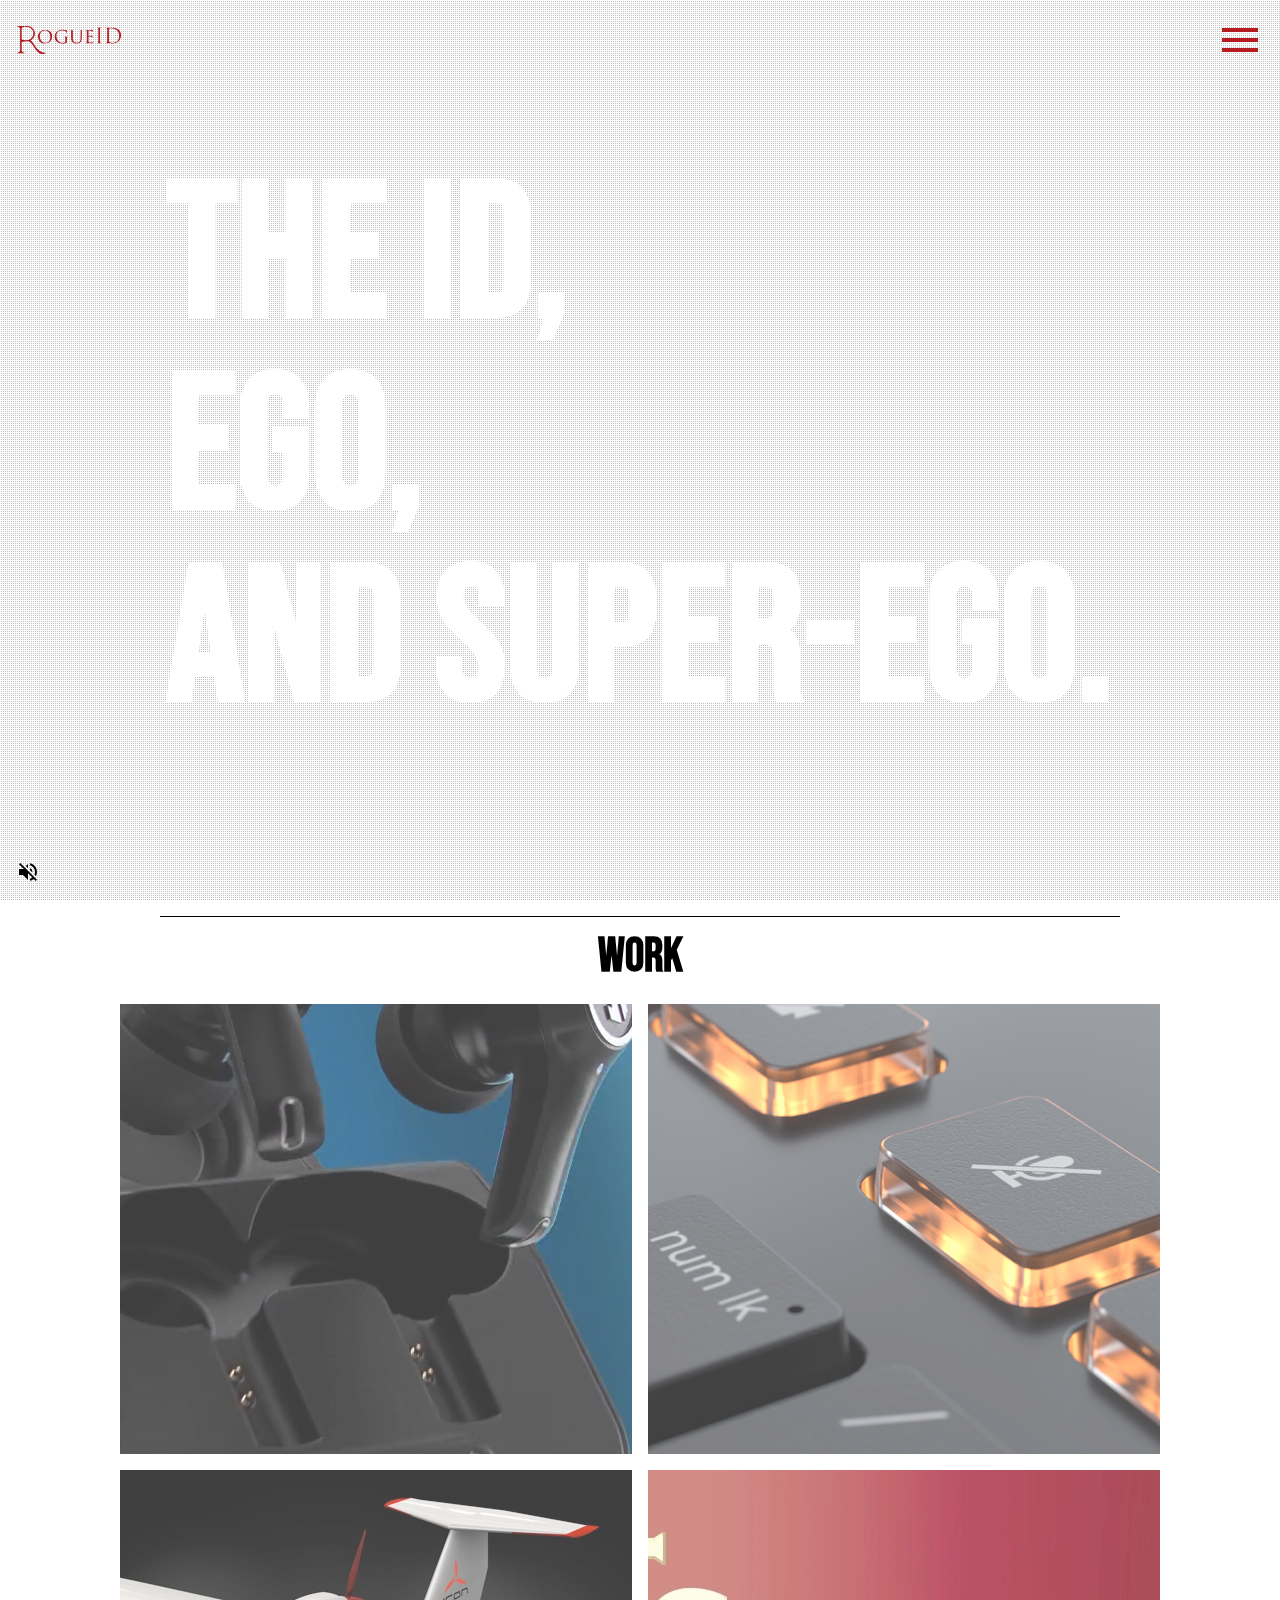
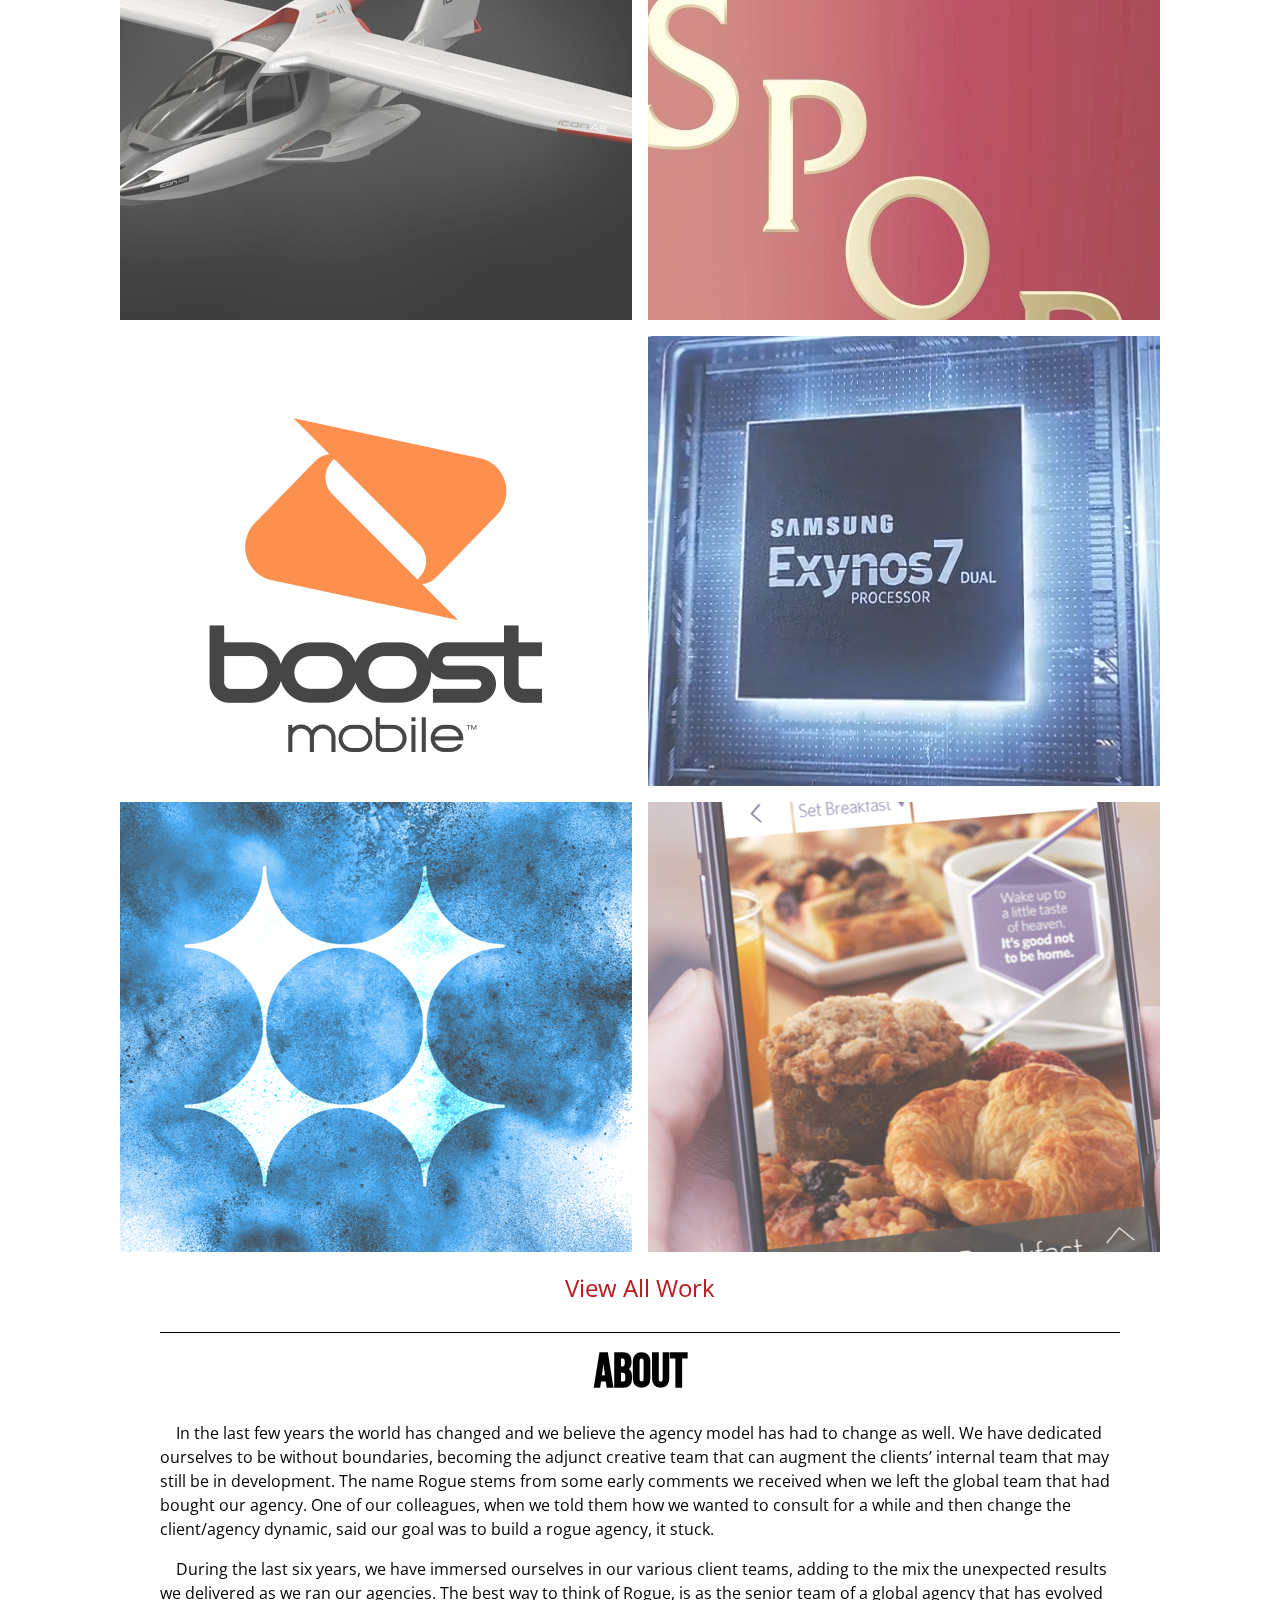
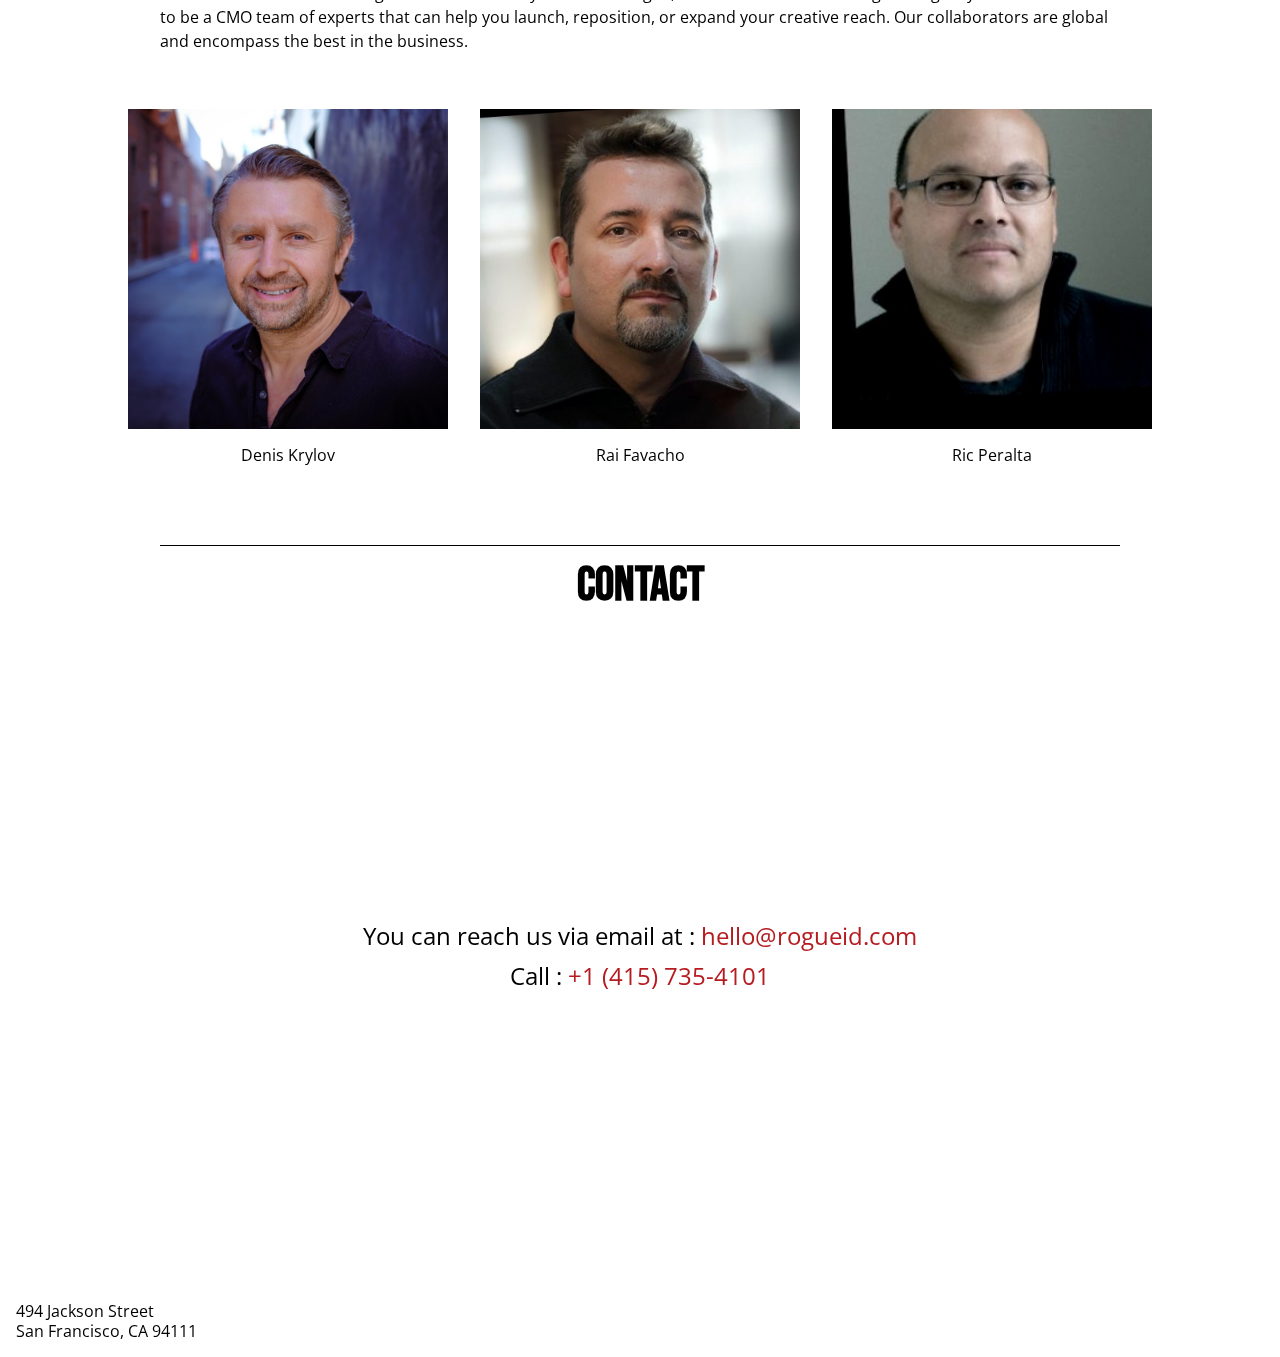
==== index.html @ 38196090 "Update index.html" ====
<!DOCTYPE html>
<html lang="en">

<head>
    <meta charset="UTF-8">
    <meta http-equiv="X-UA-Compatible" content="IE=edge">
    <meta name="viewport" content="width=device-width, initial-scale=1.0">
    <link rel="stylesheet" type="text/css" href="./css/reset.css">
    <link rel="stylesheet" type="text/css" media="screen" href="./css/style.css">
    <link rel="stylesheet" href="https://fonts.googleapis.com/icon?family=Material+Icons">
    <!-- <script src="https://cdnjs.cloudflare.com/ajax/libs/animejs/3.2.1/anime.min.js" integrity="sha512-z4OUqw38qNLpn1libAN9BsoDx6nbNFio5lA6CuTp9NlK83b89hgyCVq+N5FdBJptINztxn1Z3SaKSKUS5UP60Q==" crossorigin="anonymous" referrerpolicy="no-referrer"></script> -->
    <script src="https://cdnjs.cloudflare.com/ajax/libs/jquery/3.6.0/jquery.min.js"
        integrity="sha512-894YE6QWD5I59HgZOGReFYm4dnWc1Qt5NtvYSaNcOP+u1T9qYdvdihz0PPSiiqn/+/3e7Jo4EaG7TubfWGUrMQ=="
        crossorigin="anonymous" referrerpolicy="no-referrer"></script>
    <link rel="shortcut icon" type="image/png" href="./images/branding/icon.png" />
    <title>Rogue ID</title>
</head>

<body>
    <div id="top"></div>
    <nav>
        <logo><a href="#top"><img src="./images/branding/logo.svg" /></a></logo>
        <span id="hamburger" class="material-icons">
            menu
        </span>
        <side-bar>
            <h3><a href="#work" class="effect-underline">Work</a></h3>
            <h3><a href="#about" class="effect-underline">About</a></h3>
            <h3><a href="#contact" class="effect-underline">Contact</a></h3>
        </side-bar>
    </nav>
    <div id="video_contain">
        <div id="video-text">
            <div>
                <h1>The id,</h1>
                <h1>ego,</h1>
                <h1>and super-ego.</h1>
            </div>
        </div>
        <span id="volume" class="material-icons">
            volume_off
        </span>
        <div id="video">
            <div id="player"></div>
        </div>
    </div>
    <work class="section" id="work">
        <h1 class="section-header fade-in">Work</h1>
        <projects>
            <a href="./work.html" class="project" id="project1">
                <video onmouseover="this.play()" onmouseout="this.pause();" muted loop
                    poster="./images/transparent-house/case-study1-frame1.jpg">
                    <source src="./images/transparent-house/case-study1-preview.mp4" type="video/mp4" />
                </video>
            </a>
            <a href="./work.html#tp5" class="project" id="project5">
                <img src="./images/transparent-house/hp/hp.002.jpeg" tag="hp" />
            </a>
            <a href="./work.html#tp4" class="project" id="project4">
                <img src="./images/other/iconAir.jpg" tag="icon air craft" />
            </a>
            <a href="./work.html#tp6" class="project" id="project6">
                <img src="./images/muse/ROMA_SHIELD.jpg" tag="roma shield" />
            </a>
            <a href="./work.html#tp3" class="project" id="project3">
                <img src="./images/other/BoostMobile.png" tag="boost mobile" />
            </a>
            <a href="./work.html#tp2" class="project" id="project2">
                <video onmouseover="this.play()" onmouseout="this.pause();" muted loop
                    poster="./images/transparent-house/case-study2-frame1.jpg">
                    <source src="./images/transparent-house/case-study2-preview.mp4" type="video/mp4" />
                </video>
            </a>
            <a href="./work.html#tp7" class="project" id="project7">
                <img src="./images/muse/orion/orion.002.jpeg" tag="orion" />
            </a>
            <a href="./work.html#tp8" class="project" id="project8">
                <img src="./images/muse/hayatt/hayatt.004.jpeg" tag="hayatt" />
            </a>
        </projects>
    </work>
    <div class="view-work">
        <a class="effect-underline" href="./work.html">View All Work</a>
    </div>
    <about class="section" id="about">
        <h1 class="section-header">About</h1>
        <div id="about-content">
            <div class="paragraph">
                <p>
                    In the last few years the world has changed and we believe the agency model has had to change as
                    well. We have dedicated ourselves to be without boundaries, becoming the adjunct creative team that
                    can augment the clients’ internal team that may still be in development. The name Rogue stems from
                    some early comments we received when we left the global team that had bought our agency. One of our
                    colleagues, when we told them how we wanted to consult for a while and then change the client/agency
                    dynamic, said our goal was to build a rogue agency, it stuck.
                </p>
            </div>
            <div class="paragraph">
                <p>
                    During the last six years, we have immersed ourselves in our various client teams, adding to the mix
                    the unexpected results we delivered as we ran our agencies. The best way to think of Rogue, is as the
                    senior team of a global agency that has evolved to be a CMO
                    team of experts that can help you launch, reposition, or expand your creative reach. Our
                    collaborators are global and encompass the best in the business.
                </p>
            </div>
            <div id="people">
                <div class="person">
                    <div>
                        <a href="https://www.linkedin.com/in/denis-krylov-2516631/">
                            <img src="./images/people/denis.jpeg" />
                        </a>
                    </div>
                    <p>Denis Krylov</p>
                </div>
                <div class="person">
                    <div>
                        <a href="https://www.linkedin.com/in/raifavacho/">
                            <img src="./images/people/rai.jpeg" />
                        </a>
                    </div>
                    <p>Rai Favacho</p>
                </div>
                <div class="person">
                    <div>
                        <a href="https://www.linkedin.com/in/ricperalta/">
                            <img src="./images/people/ric.jpeg" />
                        </a>
                    </div>
                    <p>Ric Peralta</p>
                </div>
            </div>
        </div>
    </about>
    <contact class="section" id="contact">
        <h1 class="section-header">Contact</h1>
        <div id="contact-content">
            <h4>You can reach us via email at : <a class="effect-underline"
                    href="mailto:hello@rogueid.com?Subject=Lets chat!" target="_top">hello@rogueid.com</a></h4>
            <h4>Call : <a class="effect-underline" href="tel:+1-415-735-4101"> +1 (415) 735-4101</a></h4>
        </div>
        <div id="location">
            <p>494 Jackson Street</p>
            <p>San Francisco, CA 94111</p>
        </div>
    </contact>
    <script type="text/javascript" src="./scripts/index.js"></script>
</body>

</html>
---- css/style.css ----
@import url("https://fonts.googleapis.com/css2?family=Bebas+Neue&family=Open+Sans&display=swap");
body {
  font-family: 'Open Sans', sans-serif;
  font-size: 16px;
  color: #000000;
  -webkit-font-smoothing: antialiased;
  text-rendering: optimizeLegibility;
}

h1 {
  font-family: 'Bebas Neue', sans-serif;
  font-size: 3em;
  font-weight: bold;
}

h2 {
  font-family: 'Bebas Neue', sans-serif;
  font-size: 2.5em;
}

h3 {
  font-size: 2em;
}

h4 {
  font-size: 1.5em;
}

p {
  line-height: 1.25;
}

a,
a:active,
a:focus {
  text-decoration: none;
  color: #b61b20;
  outline: none;
}

/*effect-underline*/
a.effect-underline {
  position: relative;
}

a.effect-underline:after {
  content: '';
  position: absolute;
  left: 0;
  display: inline-block;
  height: 1em;
  width: 100%;
  border-bottom: 1px solid;
  margin-top: 10px;
  opacity: 0;
  -webkit-transition: opacity 0.35s, -webkit-transform 0.35s;
  transition: opacity 0.35s, -webkit-transform 0.35s;
  transition: opacity 0.35s, transform 0.35s;
  transition: opacity 0.35s, transform 0.35s, -webkit-transform 0.35s;
  -webkit-transform: scale(0, 1);
          transform: scale(0, 1);
}

a.effect-underline:hover:after {
  opacity: 1;
  -webkit-transform: scale(1);
          transform: scale(1);
}

nav {
  top: 0;
  position: fixed;
  display: -webkit-box;
  display: -ms-flexbox;
  display: flex;
  -webkit-box-orient: horizontal;
  -webkit-box-direction: normal;
      -ms-flex-direction: row;
          flex-direction: row;
  -webkit-box-pack: justify;
      -ms-flex-pack: justify;
          justify-content: space-between;
  -webkit-box-align: center;
      -ms-flex-align: center;
          align-items: center;
  width: 100vw;
  z-index: 900;
}

nav logo {
  margin: 1rem;
  cursor: pointer;
}

nav logo img {
  height: 1.75rem;
}

nav #hamburger {
  z-index: 999;
  margin: 1rem;
  font-size: 3rem;
  cursor: pointer;
  color: #b61b20;
}

nav side-bar {
  background-color: white;
  min-width: 20vw;
  min-height: 100vh;
  position: absolute;
  top: 0;
  right: -20rem;
  -webkit-box-orient: vertical;
  -webkit-box-direction: normal;
      -ms-flex-direction: column;
          flex-direction: column;
  -webkit-box-pack: end;
      -ms-flex-pack: end;
          justify-content: flex-end;
  -webkit-box-align: start;
      -ms-flex-align: start;
          align-items: flex-start;
  display: -webkit-box;
  display: -ms-flexbox;
  display: flex;
  opacity: 0;
}

nav side-bar h3 {
  margin-top: 3rem;
  margin-bottom: 3rem;
  margin-right: 3rem;
  margin-left: 1rem;
}

#video_contain {
  height: 100vh;
  background-attachment: fixed;
  background: url("[data-uri]");
}

#video_contain #video-text {
  height: 100vh;
  display: -webkit-box;
  display: -ms-flexbox;
  display: flex;
  -webkit-box-orient: vertical;
  -webkit-box-direction: normal;
      -ms-flex-direction: column;
          flex-direction: column;
  -webkit-box-pack: center;
      -ms-flex-pack: center;
          justify-content: center;
  -webkit-box-align: center;
      -ms-flex-align: center;
          align-items: center;
}

#video_contain #video-text h1 {
  font-size: 15vw;
  color: white;
}

#video_contain #volume {
  margin: 1rem;
  cursor: pointer;
  position: absolute;
  left: 0;
  bottom: 0;
}

#video_contain #video {
  z-index: -100;
  position: fixed;
  overflow: hidden;
  width: 400%;
  height: 400%;
  left: -150%;
  top: -150%;
}

#video_contain #video #player {
  opacity: 0;
  width: 100%;
  height: 100%;
}

.section {
  padding: 1rem;
  display: -webkit-box;
  display: -ms-flexbox;
  display: flex;
  -webkit-box-orient: vertical;
  -webkit-box-direction: normal;
      -ms-flex-direction: column;
          flex-direction: column;
  -webkit-box-pack: start;
      -ms-flex-pack: start;
          justify-content: flex-start;
  -webkit-box-align: center;
      -ms-flex-align: center;
          align-items: center;
}

.section .section-header {
  line-height: 5rem;
  border-top: 1px solid black;
  text-align: center;
  width: 75vw;
}

work {
  background-color: white;
}

work h1 {
  position: absolute;
}

work projects {
  left: 0;
  margin-top: 5rem;
  display: -webkit-box;
  display: -ms-flexbox;
  display: flex;
  -webkit-box-orient: horizontal;
  -webkit-box-direction: normal;
      -ms-flex-direction: row;
          flex-direction: row;
  -ms-flex-wrap: wrap;
      flex-wrap: wrap;
  -webkit-box-pack: center;
      -ms-flex-pack: center;
          justify-content: center;
  -webkit-box-align: center;
      -ms-flex-align: center;
          align-items: center;
}

work projects .project {
  overflow: hidden;
  margin: .5rem;
  width: 40vw;
  height: 50vh;
  display: -webkit-box;
  display: -ms-flexbox;
  display: flex;
  -webkit-box-pack: center;
      -ms-flex-pack: center;
          justify-content: center;
  -webkit-box-align: center;
      -ms-flex-align: center;
          align-items: center;
  cursor: pointer;
}

work projects .project video {
  max-width: unset;
  -webkit-transition: .5s;
  transition: .5s;
  opacity: .75;
}

work projects .project img {
  height: -webkit-fit-content;
  height: -moz-fit-content;
  height: fit-content;
  -webkit-transition: .5s;
  transition: .5s;
  opacity: .75;
}

work projects .project img:hover,
work projects .project video:hover,
work projects .project img:active,
work projects .project video:active {
  -webkit-transform: scale(1.1);
          transform: scale(1.1);
  opacity: 1;
}

work #project-selector {
  display: -webkit-box;
  display: -ms-flexbox;
  display: flex;
  -webkit-box-orient: horizontal;
  -webkit-box-direction: normal;
      -ms-flex-direction: row;
          flex-direction: row;
  -webkit-box-pack: center;
      -ms-flex-pack: center;
          justify-content: center;
}

work #project-selector a {
  font-size: 2rem;
  cursor: pointer;
  margin: 1rem;
}

.view-work {
  background-color: white;
  display: -webkit-box;
  display: -ms-flexbox;
  display: flex;
  -webkit-box-pack: center;
      -ms-flex-pack: center;
          justify-content: center;
  padding-bottom: 1rem;
}

.view-work a {
  font-size: 1.5rem;
}

about {
  background-color: white;
}

about #about-content {
  display: -webkit-box;
  display: -ms-flexbox;
  display: flex;
  -webkit-box-orient: vertical;
  -webkit-box-direction: normal;
      -ms-flex-direction: column;
          flex-direction: column;
  -webkit-box-pack: start;
      -ms-flex-pack: start;
          justify-content: flex-start;
  -webkit-box-align: center;
      -ms-flex-align: center;
          align-items: center;
  min-height: 50vh;
}

about #people {
  margin: 2rem;
  display: -webkit-box;
  display: -ms-flexbox;
  display: flex;
  -webkit-box-orient: horizontal;
  -webkit-box-direction: normal;
      -ms-flex-direction: row;
          flex-direction: row;
  -webkit-box-pack: center;
      -ms-flex-pack: center;
          justify-content: center;
  -webkit-box-align: center;
      -ms-flex-align: center;
          align-items: center;
  -ms-flex-wrap: wrap;
      flex-wrap: wrap;
}

about #people .person {
  margin: 1rem;
  text-align: center;
}

about #people .person div {
  width: 25vw;
}

about #people .person div img {
  -webkit-transition: .2s;
  transition: .2s;
  border-radius: 0;
  width: 100%;
}

about #people .person img:hover,
about #people .person img:active {
  border-radius: 5%;
  -webkit-transform: scale(1.05);
          transform: scale(1.05);
  opacity: .85;
}

about #people .person p {
  margin-top: 1rem;
}

.paragraph {
  padding-top: .5rem;
  padding-bottom: .5rem;
  max-width: 75vw;
}

.paragraph p {
  text-indent: 1rem;
  line-height: 1.5rem;
  color: black;
}

contact {
  background-color: white;
}

contact #contact-content {
  display: -webkit-box;
  display: -ms-flexbox;
  display: flex;
  -webkit-box-orient: vertical;
  -webkit-box-direction: normal;
      -ms-flex-direction: column;
          flex-direction: column;
  -webkit-box-pack: center;
      -ms-flex-pack: center;
          justify-content: center;
  -webkit-box-align: center;
      -ms-flex-align: center;
          align-items: center;
  min-height: 75vh;
  text-align: center;
}

contact #contact-content h4 {
  margin-bottom: 1rem;
}

contact #location {
  width: 100%;
}

case-studies {
  margin-top: 3rem;
  min-height: 100vh;
  display: -webkit-box;
  display: -ms-flexbox;
  display: flex;
  -webkit-box-orient: vertical;
  -webkit-box-direction: normal;
      -ms-flex-direction: column;
          flex-direction: column;
  -webkit-box-align: center;
      -ms-flex-align: center;
          align-items: center;
}

case-studies .case-study {
  width: 70vw;
  margin-top: 3rem;
  margin-left: 15vw;
}

case-studies .case-study h4 {
  margin-top: .5rem;
}

case-studies .case-study video {
  cursor: pointer;
}

case-studies .case-study h1 {
  margin-bottom: 1rem;
}

case-studies .case-study .work-picture {
  max-width: 70vw;
  cursor: pointer;
  margin-top: 1rem;
  -webkit-transition: .5s;
  transition: .5s;
}

case-studies .case-study .work-picture img {
  -webkit-transition: .5s;
  transition: .5s;
  width: 100%;
}

case-studies .case-study .work-picture img:hover,
case-studies .case-study .work-picture video:hover,
case-studies .case-study .work-picture img:active,
case-studies .case-study .work-picture video:active {
  -webkit-transform: scale(1.025);
          transform: scale(1.025);
  opacity: .85;
}

case-studies .case-study .work-img-grid {
  display: -webkit-box;
  display: -ms-flexbox;
  display: flex;
  -webkit-box-orient: horizontal;
  -webkit-box-direction: normal;
      -ms-flex-direction: row;
          flex-direction: row;
  -webkit-box-pack: center;
      -ms-flex-pack: center;
          justify-content: center;
  -ms-flex-wrap: wrap;
      flex-wrap: wrap;
}

case-studies .case-study .work-img-grid .work-picture {
  max-width: 30vw;
  margin: 1rem;
}

@media screen and (max-width: 650px) {
  case-studies .case-study .work-img-grid {
    display: -webkit-box;
    display: -ms-flexbox;
    display: flex;
    -webkit-box-orient: vertical;
    -webkit-box-direction: normal;
        -ms-flex-direction: column;
            flex-direction: column;
    -webkit-box-pack: center;
        -ms-flex-pack: center;
            justify-content: center;
    -webkit-box-align: center;
        -ms-flex-align: center;
            align-items: center;
    -ms-flex-wrap: nowrap;
        flex-wrap: nowrap;
  }
  case-studies .case-study .work-img-grid .work-picture {
    max-width: 100%;
    margin: 0rem;
    margin-top: 1rem;
  }
}

modal {
  top: 0;
  z-index: 100;
  width: 100%;
  height: 100%;
  position: fixed;
  background-color: rgba(0, 0, 0, 0.5);
  display: none;
  -webkit-box-orient: vertical;
  -webkit-box-direction: normal;
      -ms-flex-direction: column;
          flex-direction: column;
  -webkit-box-pack: center;
      -ms-flex-pack: center;
          justify-content: center;
  -webkit-box-align: center;
      -ms-flex-align: center;
          align-items: center;
}

modal video {
  display: none;
}

modal img {
  width: 100%;
}

modal .close {
  -webkit-transition: .5s;
  transition: .5s;
  text-shadow: 0.08rem 0.06rem rgba(0, 0, 0, 0.75);
  z-index: 200;
  position: absolute;
  bottom: 0;
  padding: 1.5rem;
  color: #fbfbfb;
  text-align: center;
  cursor: pointer;
  opacity: .75;
}

modal .close:hover,
modal .close:active {
  -webkit-transform: scale(1.5);
          transform: scale(1.5);
  opacity: 1;
}
/*# sourceMappingURL=style.css.map */
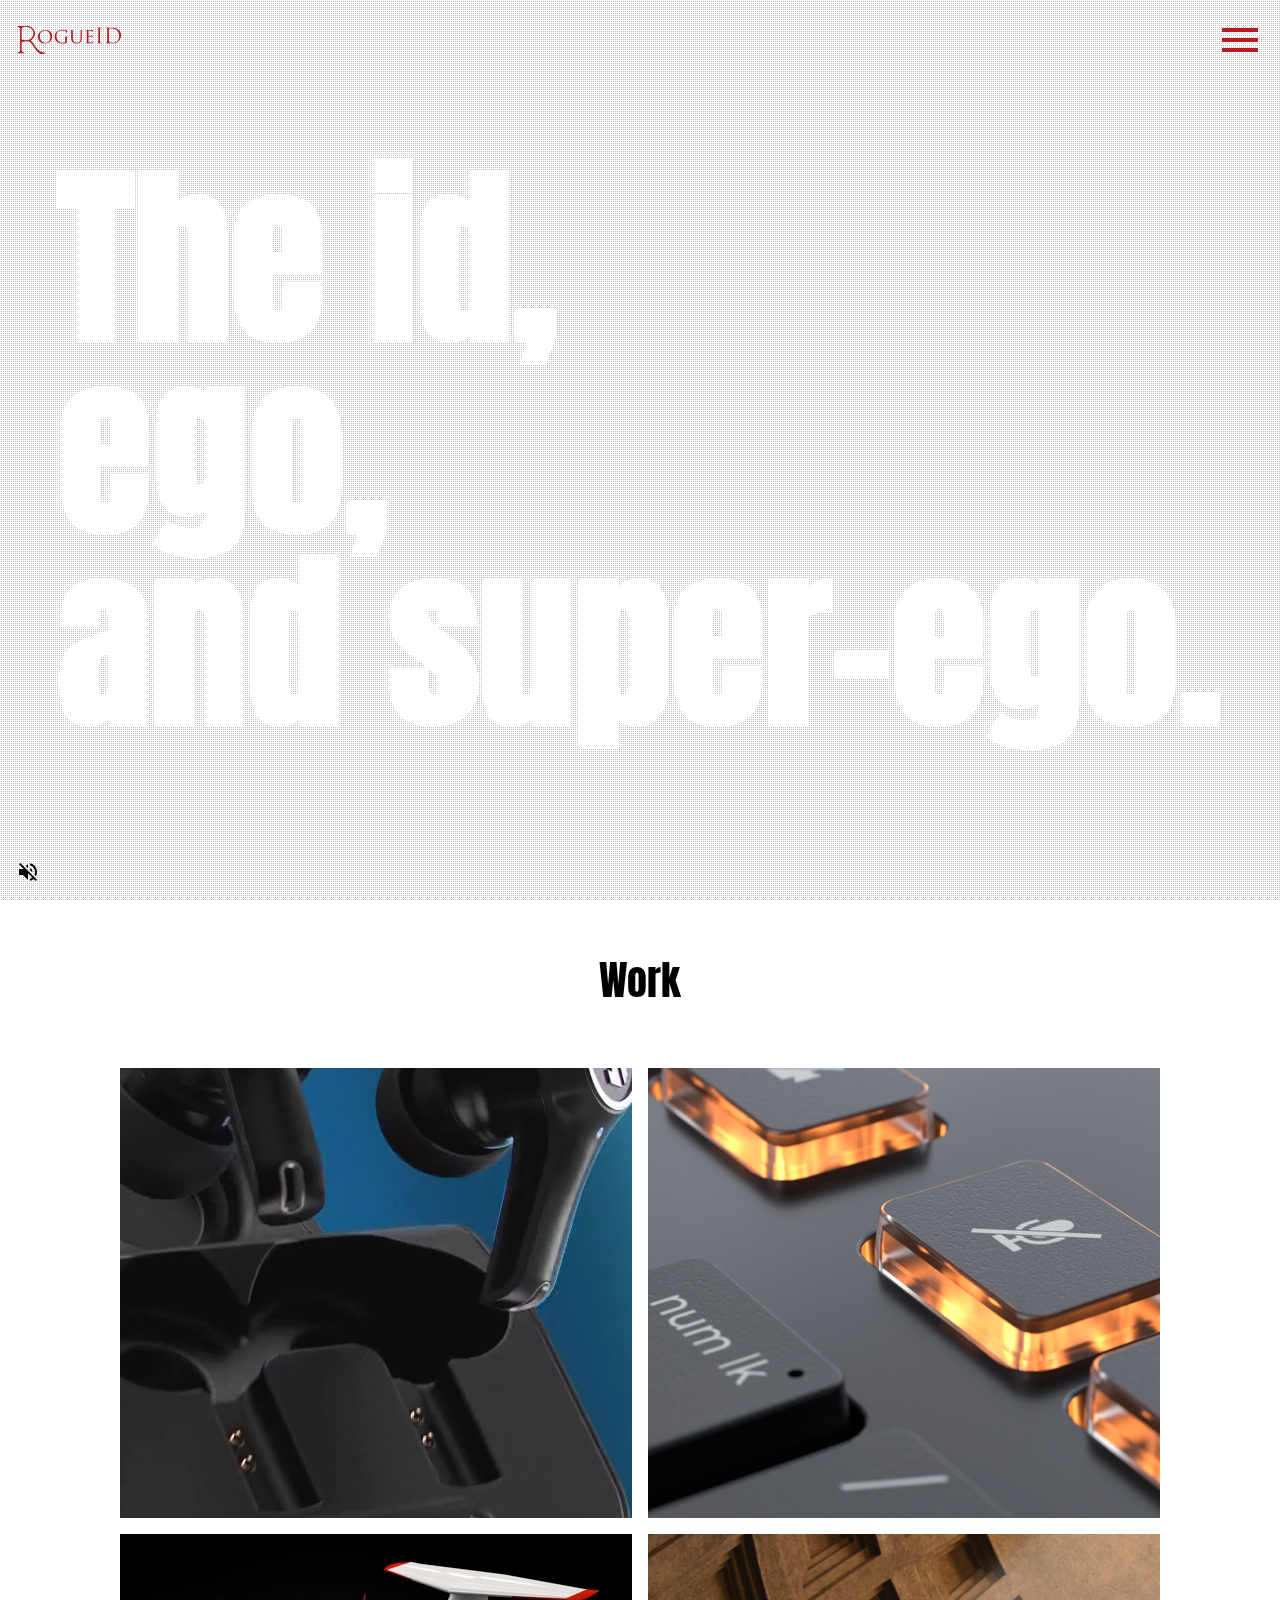
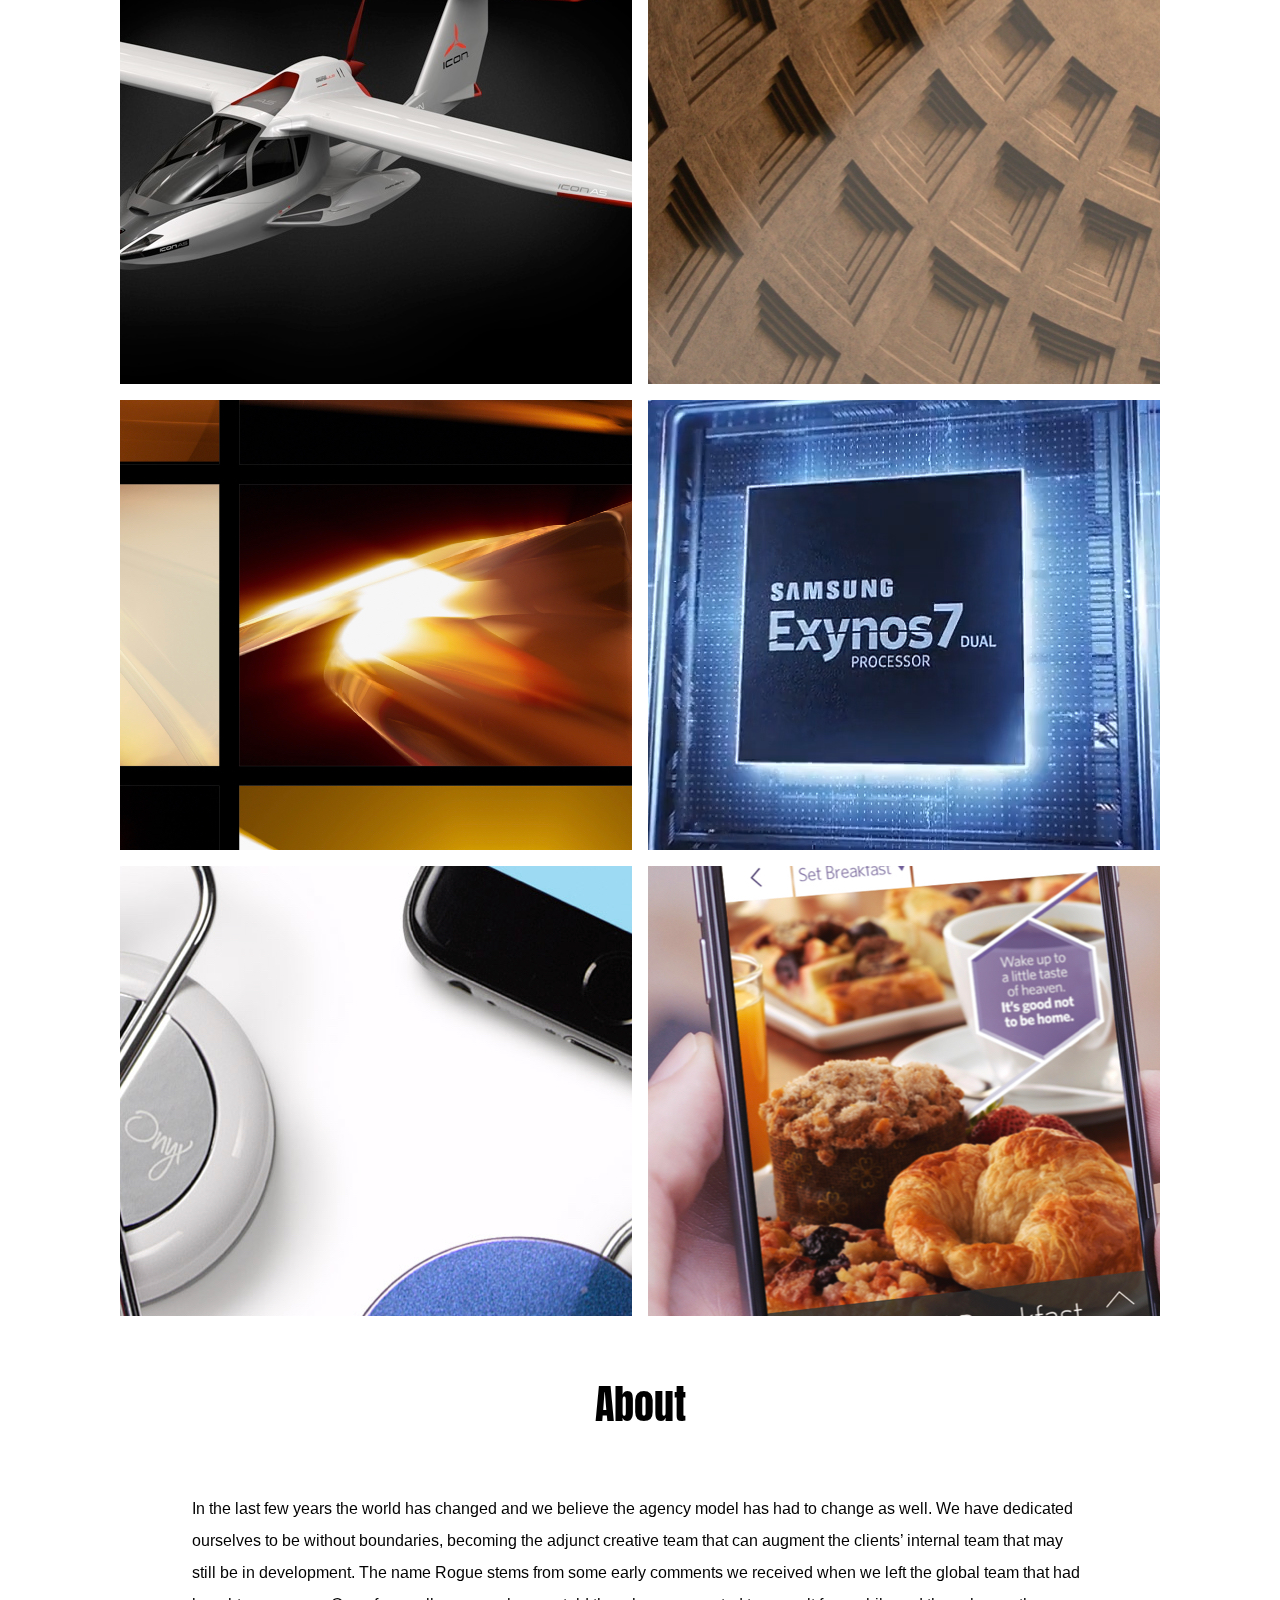
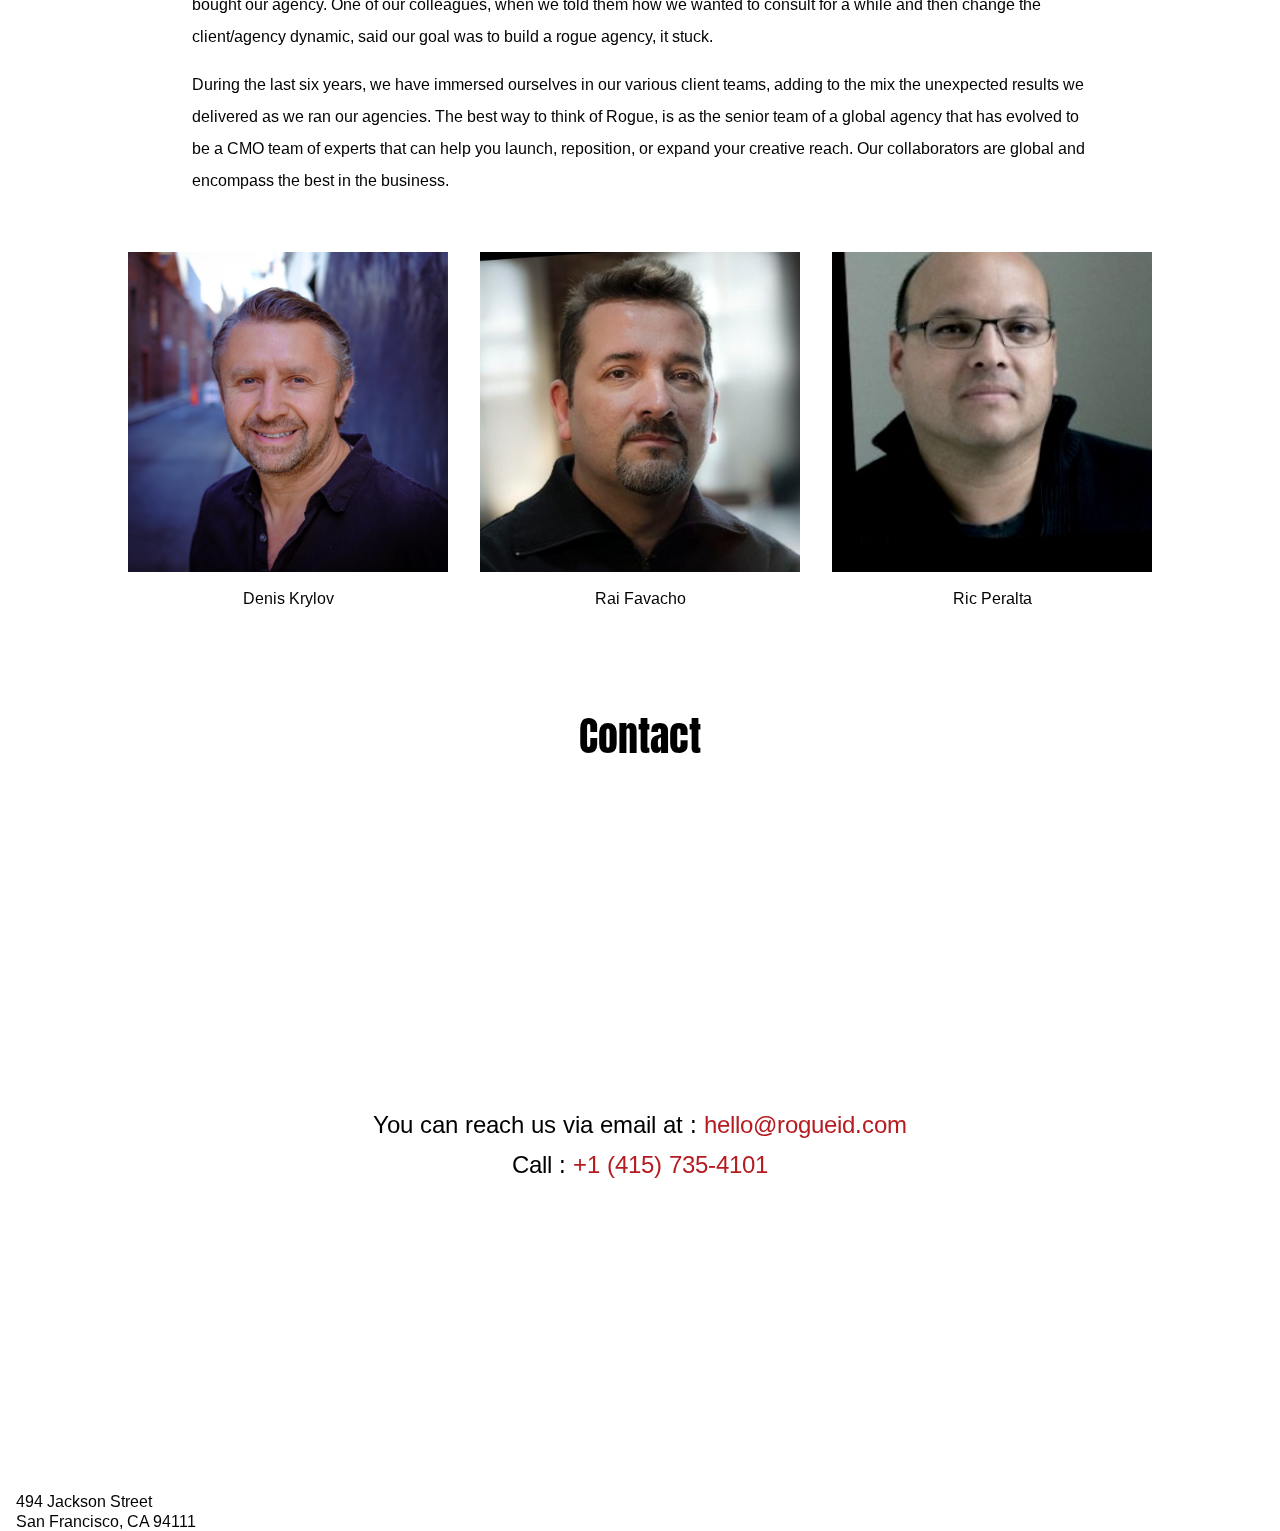
==== commit e9bc10aa: "updates" ====
--- a/index.html
+++ b/index.html
@@ -5,6 +5,7 @@
     <meta charset="UTF-8">
     <meta http-equiv="X-UA-Compatible" content="IE=edge">
     <meta name="viewport" content="width=device-width, initial-scale=1.0">
+    <meta name="description" content="Rogue ID, Brand, Agency, Team" />
     <link rel="stylesheet" type="text/css" href="./css/reset.css">
     <link rel="stylesheet" type="text/css" media="screen" href="./css/style.css">
     <link rel="stylesheet" href="https://fonts.googleapis.com/icon?family=Material+Icons">
@@ -45,7 +46,7 @@
         </div>
     </div>
     <work class="section" id="work">
-        <h1 class="section-header fade-in">Work</h1>
+        <h2 class="section-header fade-in">Work</h2>
         <projects>
             <a href="./work.html" class="project" id="project1">
                 <video onmouseover="this.play()" onmouseout="this.pause();" muted loop
@@ -60,10 +61,10 @@
                 <img src="./images/other/iconAir.jpg" tag="icon air craft" />
             </a>
             <a href="./work.html#tp6" class="project" id="project6">
-                <img src="./images/muse/ROMA_SHIELD.jpg" tag="roma shield" />
+                <img src="./images/muse/spqr/spqr.001.jpeg" tag="roma shield" />
             </a>
             <a href="./work.html#tp3" class="project" id="project3">
-                <img src="./images/other/BoostMobile.png" tag="boost mobile" />
+                <img src="./images/other/boost/boost.008.jpeg" tag="boost mobile" />
             </a>
             <a href="./work.html#tp2" class="project" id="project2">
                 <video onmouseover="this.play()" onmouseout="this.pause();" muted loop
@@ -72,18 +73,18 @@
                 </video>
             </a>
             <a href="./work.html#tp7" class="project" id="project7">
-                <img src="./images/muse/orion/orion.002.jpeg" tag="orion" />
+                <img src="./images/muse/orion/orion.007.jpeg" tag="orion" />
             </a>
             <a href="./work.html#tp8" class="project" id="project8">
                 <img src="./images/muse/hayatt/hayatt.004.jpeg" tag="hayatt" />
             </a>
         </projects>
     </work>
-    <div class="view-work">
+    <!-- <div class="view-work">
         <a class="effect-underline" href="./work.html">View All Work</a>
-    </div>
+    </div> -->
     <about class="section" id="about">
-        <h1 class="section-header">About</h1>
+        <h2 class="section-header">About</h2>
         <div id="about-content">
             <div class="paragraph">
                 <p>
@@ -133,7 +134,7 @@
         </div>
     </about>
     <contact class="section" id="contact">
-        <h1 class="section-header">Contact</h1>
+        <h2 class="section-header">Contact</h2>
         <div id="contact-content">
             <h4>You can reach us via email at : <a class="effect-underline"
                     href="mailto:hello@rogueid.com?Subject=Lets chat!" target="_top">hello@rogueid.com</a></h4>
--- a/css/style.css
+++ b/css/style.css
@@ -1,6 +1,6 @@
-@import url("https://fonts.googleapis.com/css2?family=Bebas+Neue&family=Open+Sans&display=swap");
+@import url("https://fonts.googleapis.com/css2?family=Anton&family=Arimo&display=swap");
 body {
-  font-family: 'Open Sans', sans-serif;
+  font-family: 'Arimo', sans-serif;
   font-size: 16px;
   color: #000000;
   -webkit-font-smoothing: antialiased;
@@ -8,13 +8,13 @@
 }
 
 h1 {
-  font-family: 'Bebas Neue', sans-serif;
+  font-family: 'Anton', sans-serif;
   font-size: 3em;
   font-weight: bold;
 }
 
 h2 {
-  font-family: 'Bebas Neue', sans-serif;
+  font-family: 'Anton', sans-serif;
   font-size: 2.5em;
 }
 
@@ -187,7 +187,8 @@
 }
 
 .section {
-  padding: 1rem;
+  padding-left: 1rem;
+  padding-right: 1rem;
   display: -webkit-box;
   display: -ms-flexbox;
   display: flex;
@@ -204,10 +205,19 @@
 }
 
 .section .section-header {
+  height: 10rem;
   line-height: 5rem;
-  border-top: 1px solid black;
   text-align: center;
   width: 75vw;
+  display: -webkit-box;
+  display: -ms-flexbox;
+  display: flex;
+  -webkit-box-pack: center;
+      -ms-flex-pack: center;
+          justify-content: center;
+  -webkit-box-align: center;
+      -ms-flex-align: center;
+          align-items: center;
 }
 
 work {
@@ -220,7 +230,6 @@
 
 work projects {
   left: 0;
-  margin-top: 5rem;
   display: -webkit-box;
   display: -ms-flexbox;
   display: flex;
@@ -259,7 +268,7 @@
   max-width: unset;
   -webkit-transition: .5s;
   transition: .5s;
-  opacity: .75;
+  opacity: .95;
 }
 
 work projects .project img {
@@ -268,7 +277,7 @@
   height: fit-content;
   -webkit-transition: .5s;
   transition: .5s;
-  opacity: .75;
+  opacity: 1;
 }
 
 work projects .project img:hover,
@@ -277,7 +286,7 @@
 work projects .project video:active {
   -webkit-transform: scale(1.1);
           transform: scale(1.1);
-  opacity: 1;
+  opacity: .75;
 }
 
 work #project-selector {
@@ -385,12 +394,11 @@
 .paragraph {
   padding-top: .5rem;
   padding-bottom: .5rem;
-  max-width: 75vw;
+  max-width: 70vw;
 }
 
 .paragraph p {
-  text-indent: 1rem;
-  line-height: 1.5rem;
+  line-height: 2rem;
   color: black;
 }
 
@@ -425,7 +433,6 @@
 }
 
 case-studies {
-  margin-top: 3rem;
   min-height: 100vh;
   display: -webkit-box;
   display: -ms-flexbox;
@@ -443,10 +450,12 @@
   width: 70vw;
   margin-top: 3rem;
   margin-left: 15vw;
+  margin-bottom: 6rem;
 }
 
 case-studies .case-study h4 {
-  margin-top: .5rem;
+  margin-top: 1rem;
+  margin-bottom: 1rem;
 }
 
 case-studies .case-study video {
@@ -454,7 +463,7 @@
 }
 
 case-studies .case-study h1 {
-  margin-bottom: 1rem;
+  margin-bottom: 3rem;
 }
 
 case-studies .case-study .work-picture {
@@ -553,6 +562,28 @@
   width: 100%;
 }
 
+modal .material-icons {
+  font-size: 3rem;
+  -webkit-transition: .5s;
+  transition: .5s;
+  text-shadow: 0.08rem 0.06rem rgba(0, 0, 0, 0.75);
+  z-index: 200;
+  position: absolute;
+  padding: 1.5rem;
+  color: #fbfbfb;
+  text-align: center;
+  cursor: pointer;
+  opacity: .75;
+}
+
+modal #left {
+  left: 0;
+}
+
+modal #right {
+  right: 0;
+}
+
 modal .close {
   -webkit-transition: .5s;
   transition: .5s;
@@ -568,7 +599,9 @@
 }
 
 modal .close:hover,
-modal .close:active {
+modal .close:active,
+modal .material-icons:active,
+modal .material-icons:hover {
   -webkit-transform: scale(1.5);
           transform: scale(1.5);
   opacity: 1;
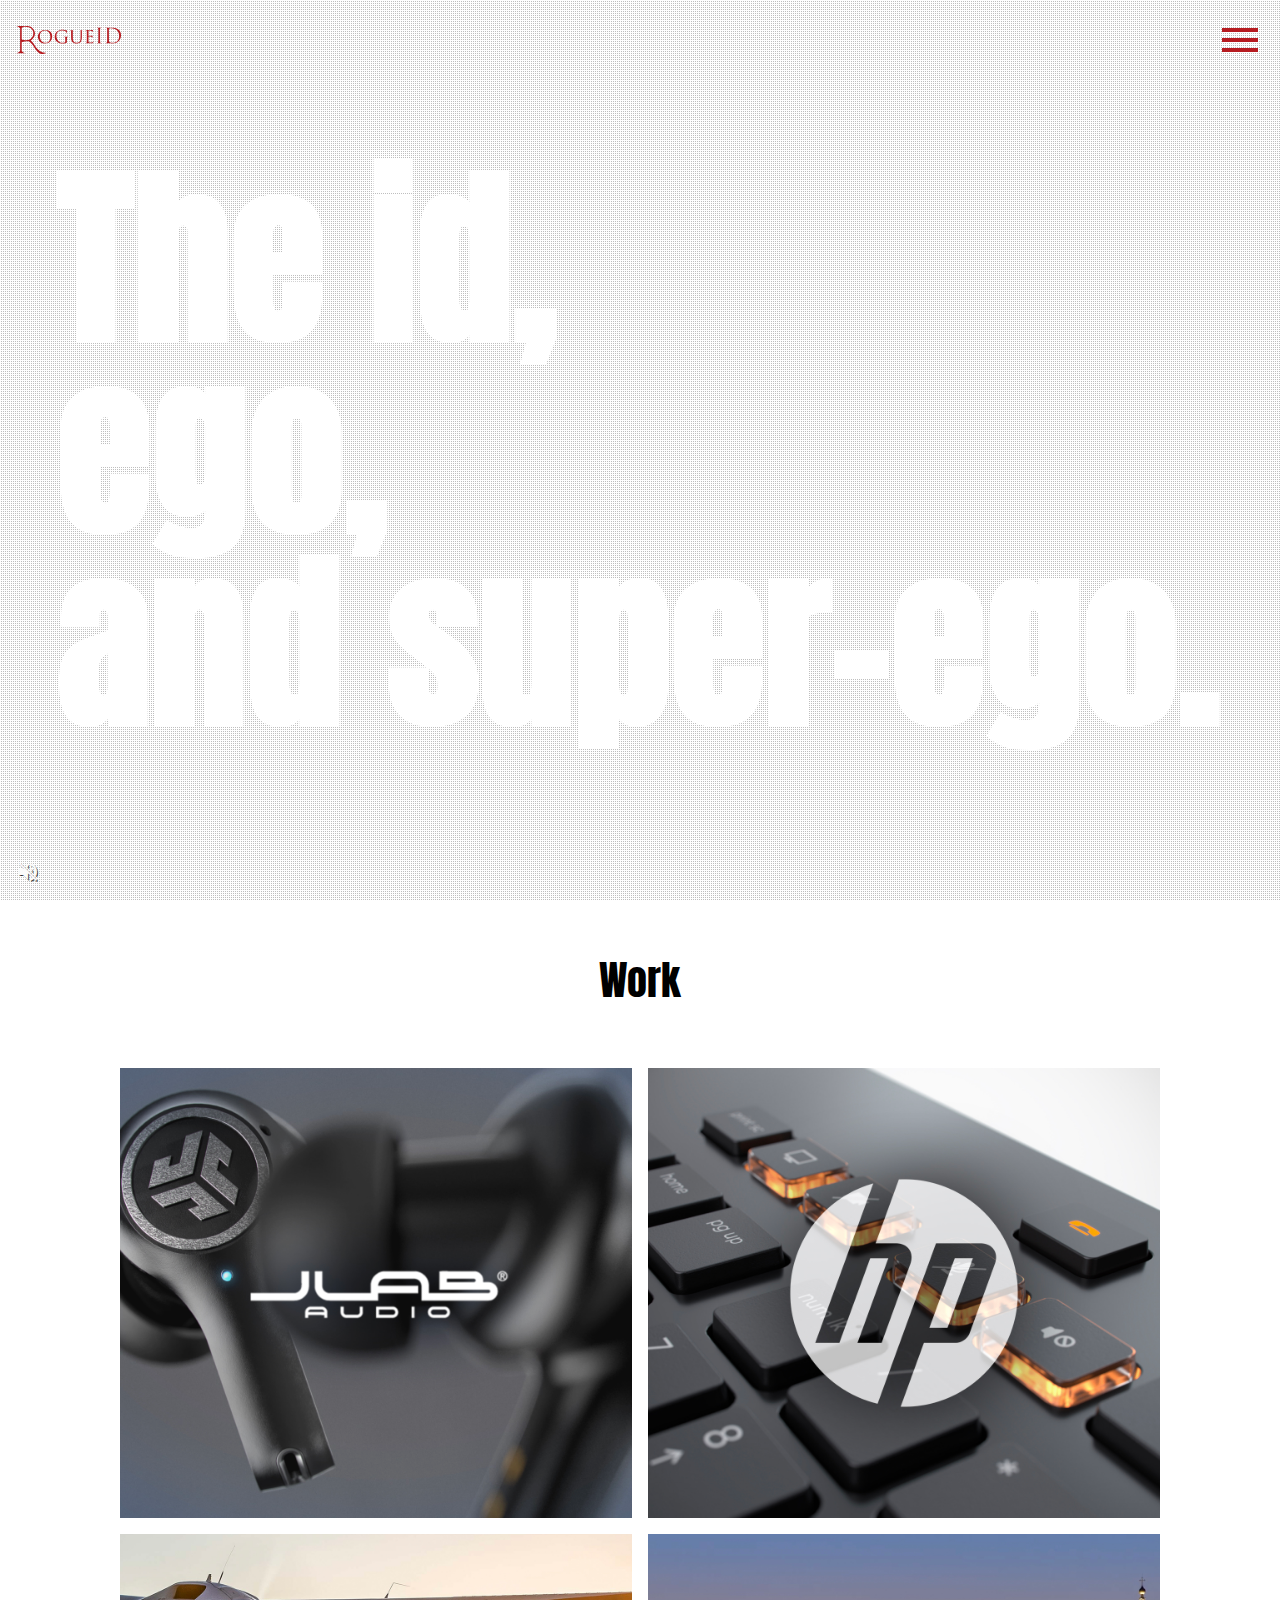
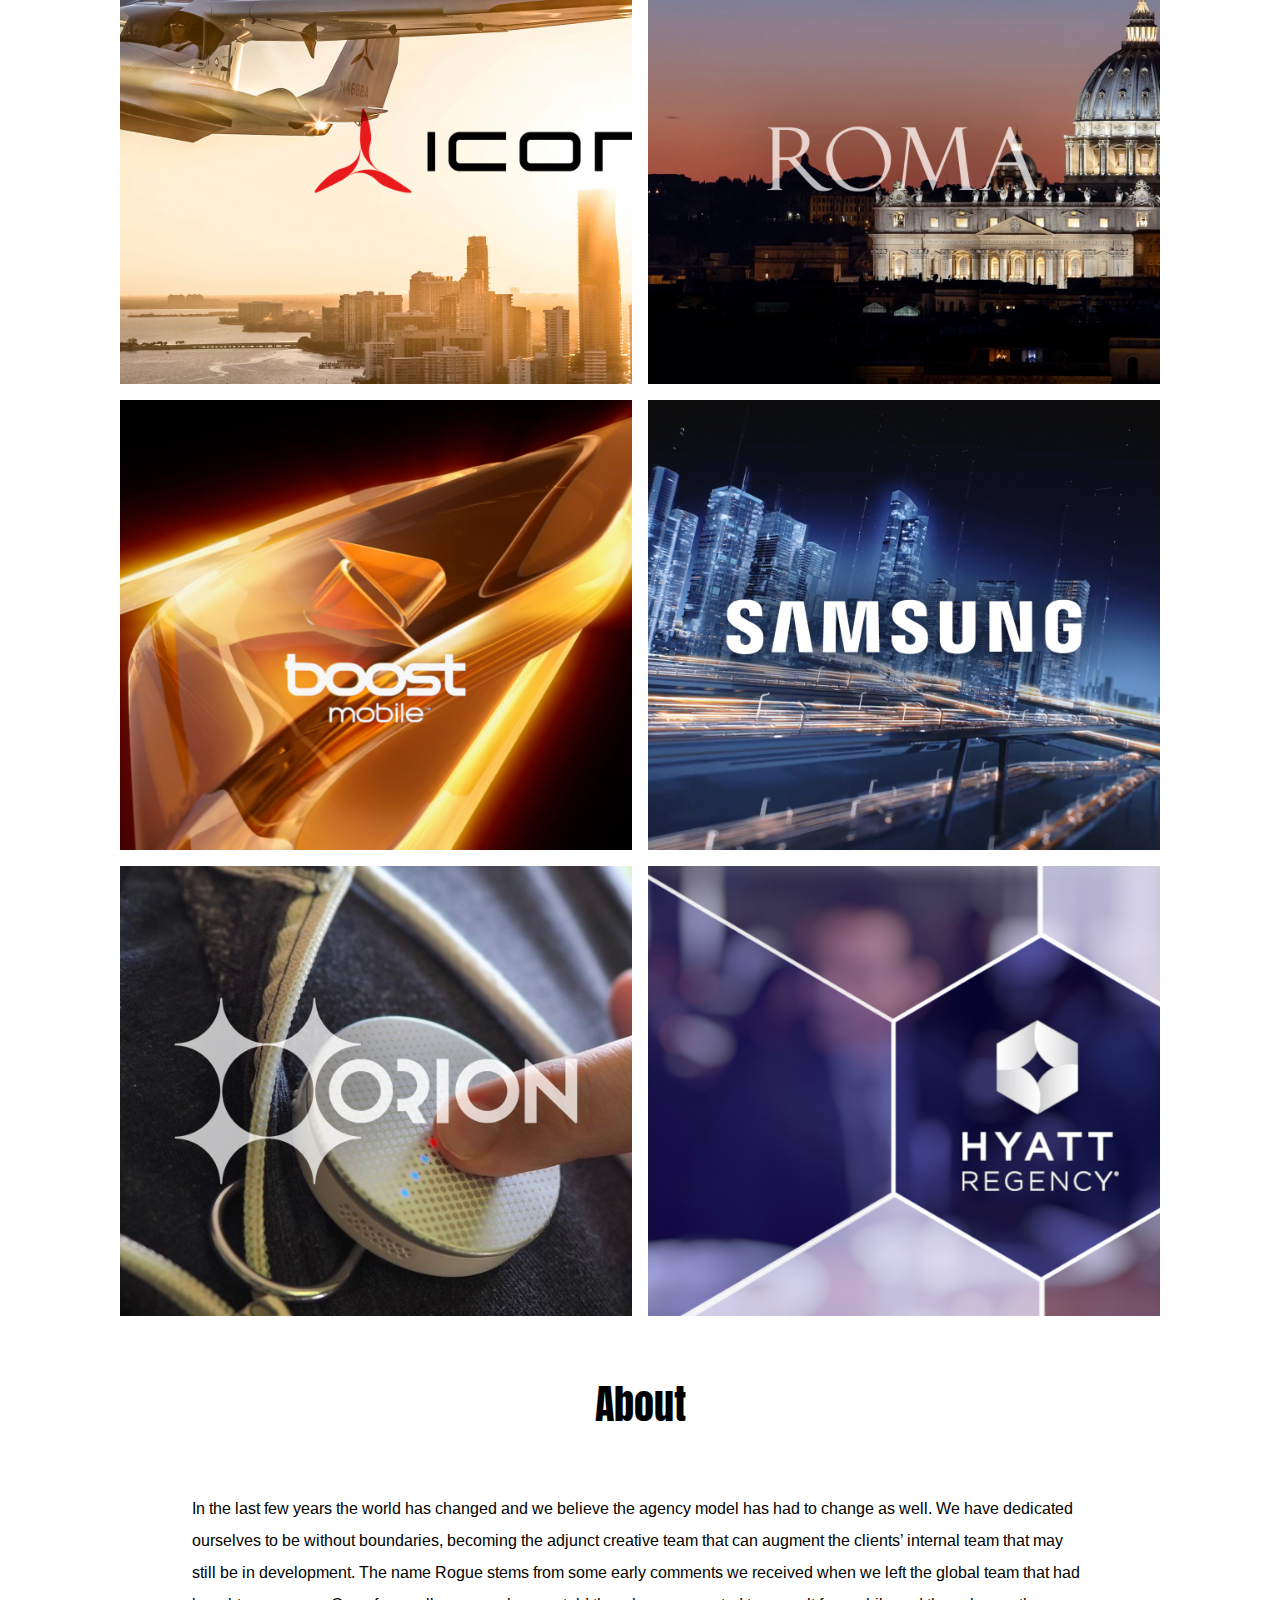
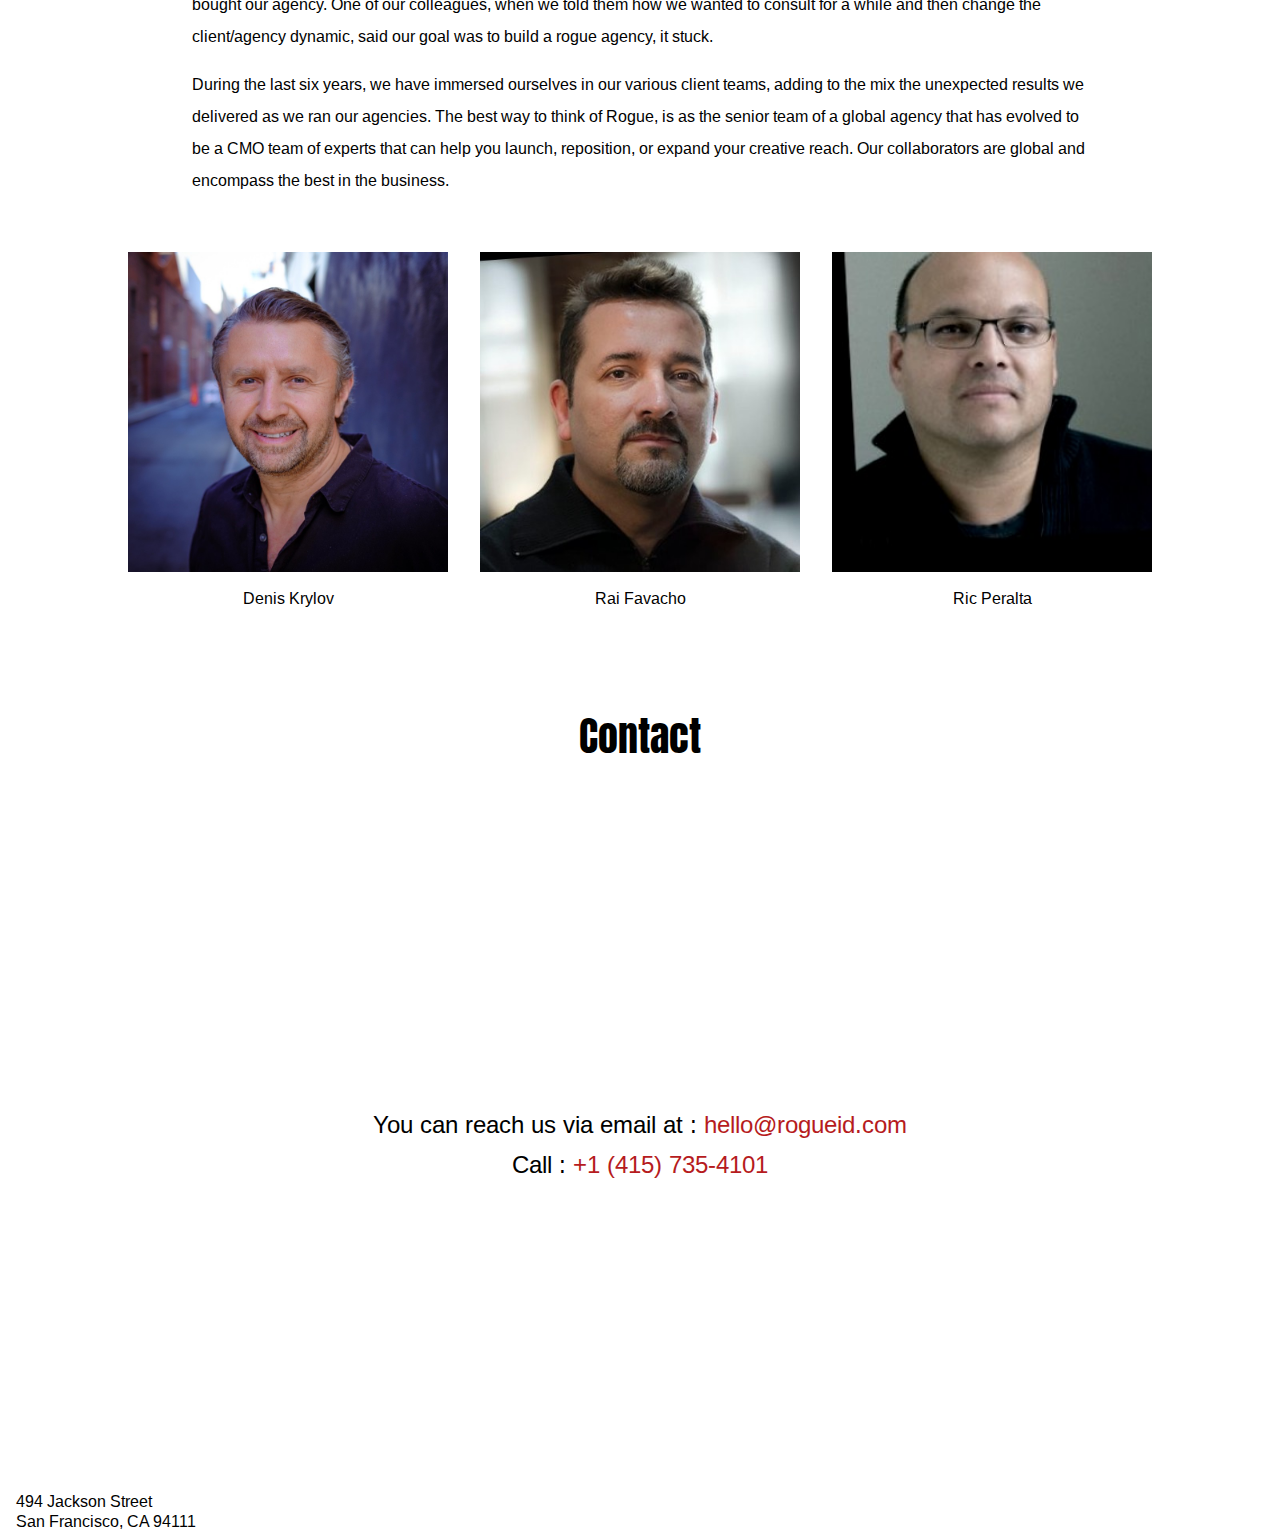
==== commit 18ffc150: "updated content" ====
--- a/index.html
+++ b/index.html
@@ -50,33 +50,33 @@
         <projects>
             <a href="./work.html" class="project" id="project1">
                 <video onmouseover="this.play()" onmouseout="this.pause();" muted loop
-                    poster="./images/transparent-house/case-study1-frame1.jpg">
+                    poster="./images/thumbnails/jlab2.jpeg">
                     <source src="./images/transparent-house/case-study1-preview.mp4" type="video/mp4" />
                 </video>
             </a>
             <a href="./work.html#tp5" class="project" id="project5">
-                <img src="./images/transparent-house/hp/hp.002.jpeg" tag="hp" />
+                <img src="./images/thumbnails/hpcover.jpeg" tag="hp" />
             </a>
             <a href="./work.html#tp4" class="project" id="project4">
-                <img src="./images/other/iconAir.jpg" tag="icon air craft" />
+                <img src="./images/thumbnails/icon.jpeg" tag="icon air craft" />
             </a>
             <a href="./work.html#tp6" class="project" id="project6">
-                <img src="./images/muse/spqr/spqr.001.jpeg" tag="roma shield" />
+                <img src="./images/thumbnails/roma.jpeg" tag="roma shield" />
             </a>
             <a href="./work.html#tp3" class="project" id="project3">
-                <img src="./images/other/boost/boost.008.jpeg" tag="boost mobile" />
+                <img src="./images/thumbnails/boost.jpeg" tag="boost mobile" />
             </a>
             <a href="./work.html#tp2" class="project" id="project2">
                 <video onmouseover="this.play()" onmouseout="this.pause();" muted loop
-                    poster="./images/transparent-house/case-study2-frame1.jpg">
+                    poster="./images/thumbnails/samsung.jpeg">
                     <source src="./images/transparent-house/case-study2-preview.mp4" type="video/mp4" />
                 </video>
             </a>
             <a href="./work.html#tp7" class="project" id="project7">
-                <img src="./images/muse/orion/orion.007.jpeg" tag="orion" />
+                <img src="./images/thumbnails/orion.jpeg" tag="orion" />
             </a>
             <a href="./work.html#tp8" class="project" id="project8">
-                <img src="./images/muse/hayatt/hayatt.004.jpeg" tag="hayatt" />
+                <img src="./images/thumbnails/hyatt.jpeg" tag="hayatt" />
             </a>
         </projects>
     </work>
--- a/css/style.css
+++ b/css/style.css
@@ -67,7 +67,14 @@
           transform: scale(1);
 }
 
+nav.hidden {
+  -webkit-transform: translateY(-100%);
+          transform: translateY(-100%);
+}
+
 nav {
+  -webkit-transition: .5s;
+  transition: .5s;
   top: 0;
   position: fixed;
   display: -webkit-box;
@@ -115,9 +122,9 @@
   -webkit-box-direction: normal;
       -ms-flex-direction: column;
           flex-direction: column;
-  -webkit-box-pack: end;
-      -ms-flex-pack: end;
-          justify-content: flex-end;
+  -webkit-box-pack: center;
+      -ms-flex-pack: center;
+          justify-content: center;
   -webkit-box-align: start;
       -ms-flex-align: start;
           align-items: flex-start;
@@ -163,6 +170,8 @@
 }
 
 #video_contain #volume {
+  color: #fbfbfb;
+  text-shadow: 0.08rem 0.06rem rgba(0, 0, 0, 0.75);
   margin: 1rem;
   cursor: pointer;
   position: absolute;
@@ -172,18 +181,25 @@
 
 #video_contain #video {
   z-index: -100;
-  position: fixed;
+  position: absolute;
+  top: 0;
+  bottom: 0;
+  width: 100%;
+  height: 100%;
   overflow: hidden;
-  width: 400%;
-  height: 400%;
-  left: -150%;
-  top: -150%;
 }
 
 #video_contain #video #player {
   opacity: 0;
-  width: 100%;
-  height: 100%;
+  min-width: 150%;
+  min-height: 150%;
+  width: auto;
+  height: auto;
+  position: absolute;
+  top: 50%;
+  left: 50%;
+  -webkit-transform: translate(-50%, -50%);
+          transform: translate(-50%, -50%);
 }
 
 .section {
@@ -265,6 +281,7 @@
 }
 
 work projects .project video {
+  height: inherit;
   max-width: unset;
   -webkit-transition: .5s;
   transition: .5s;
@@ -272,9 +289,7 @@
 }
 
 work projects .project img {
-  height: -webkit-fit-content;
-  height: -moz-fit-content;
-  height: fit-content;
+  height: inherit;
   -webkit-transition: .5s;
   transition: .5s;
   opacity: 1;
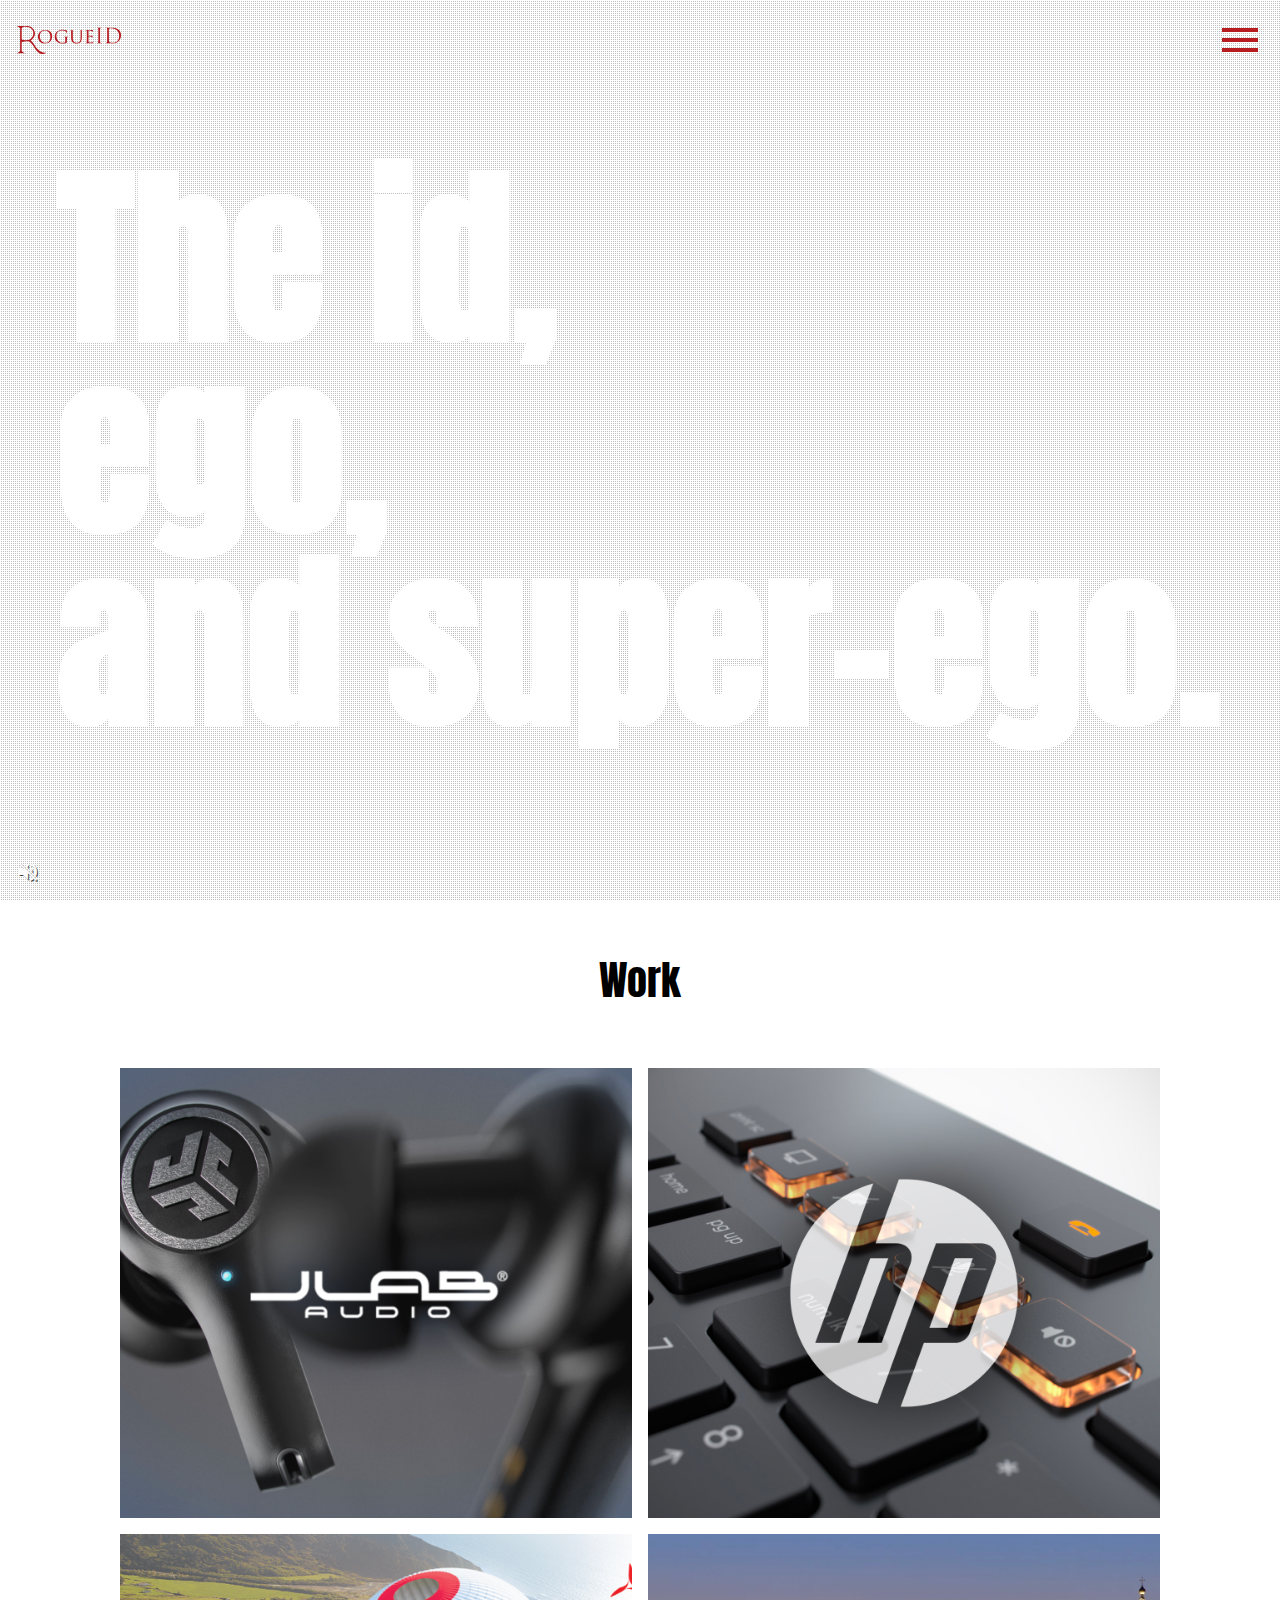
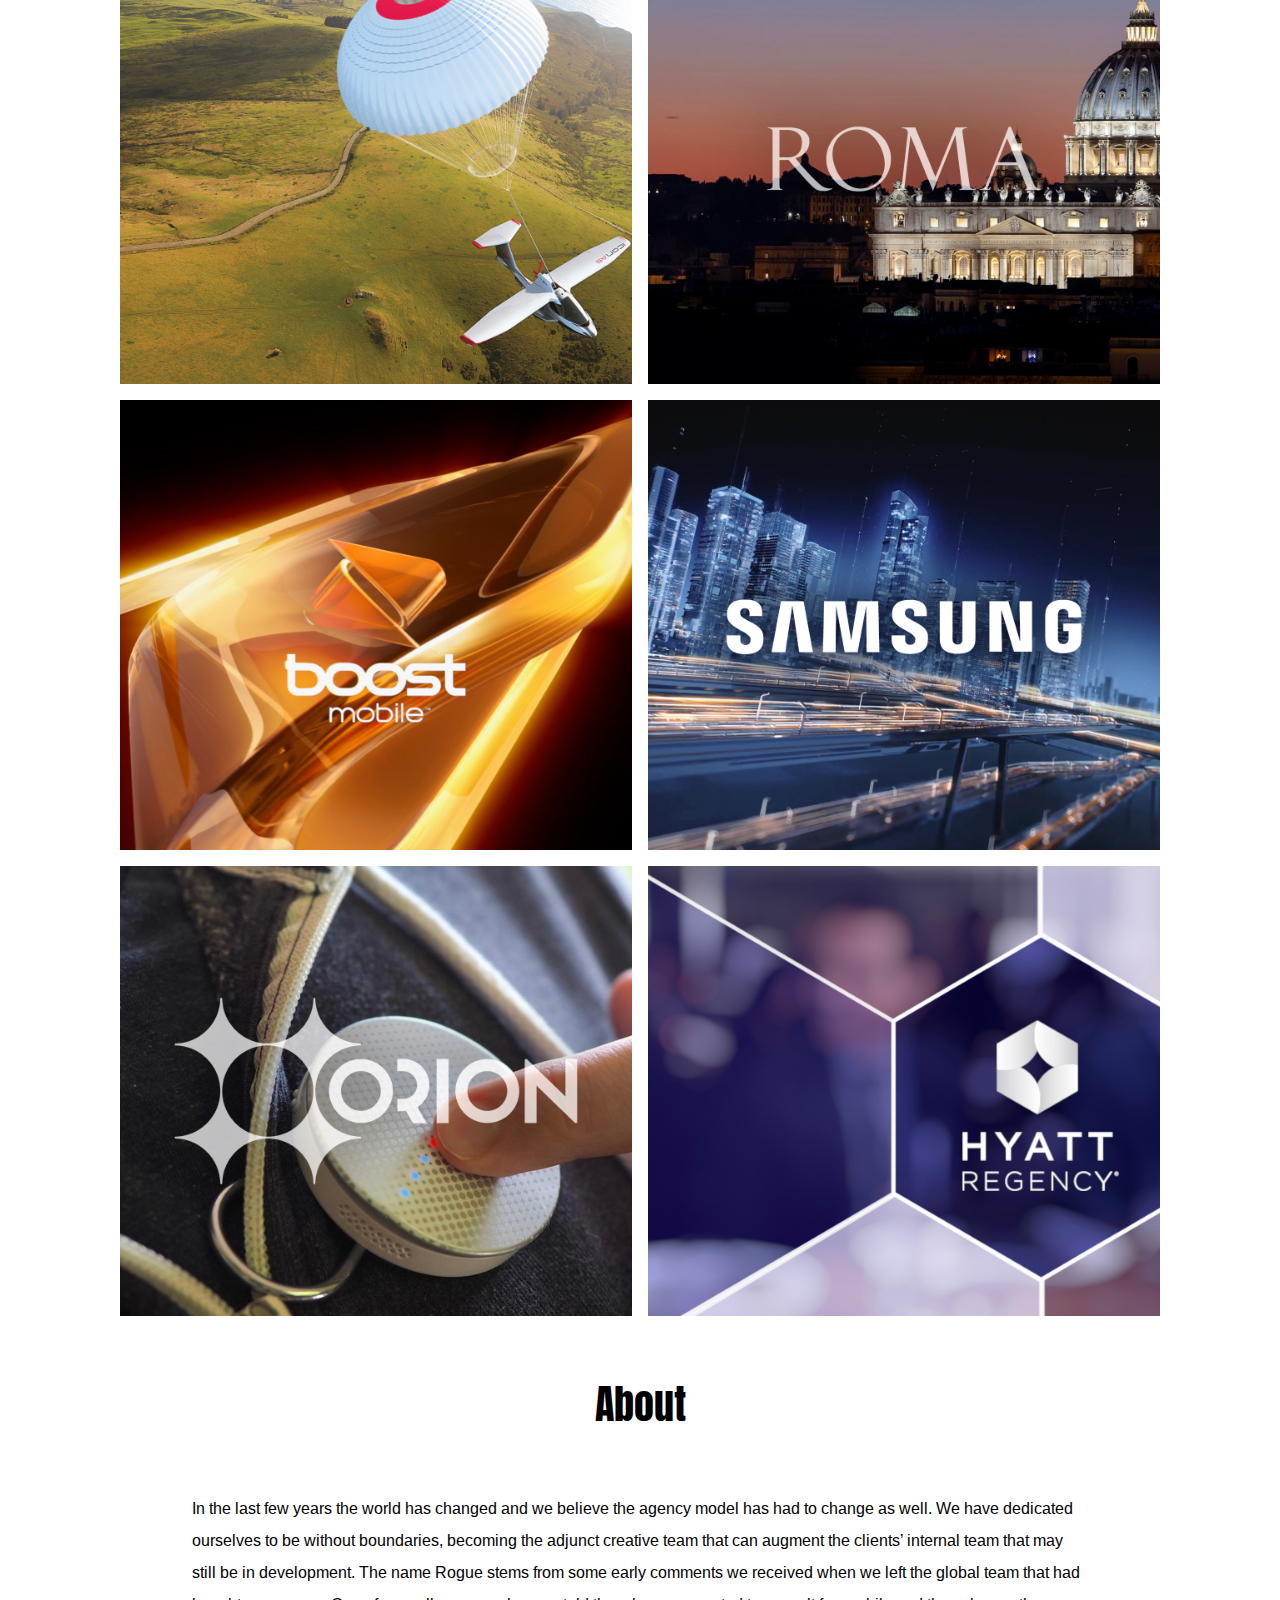
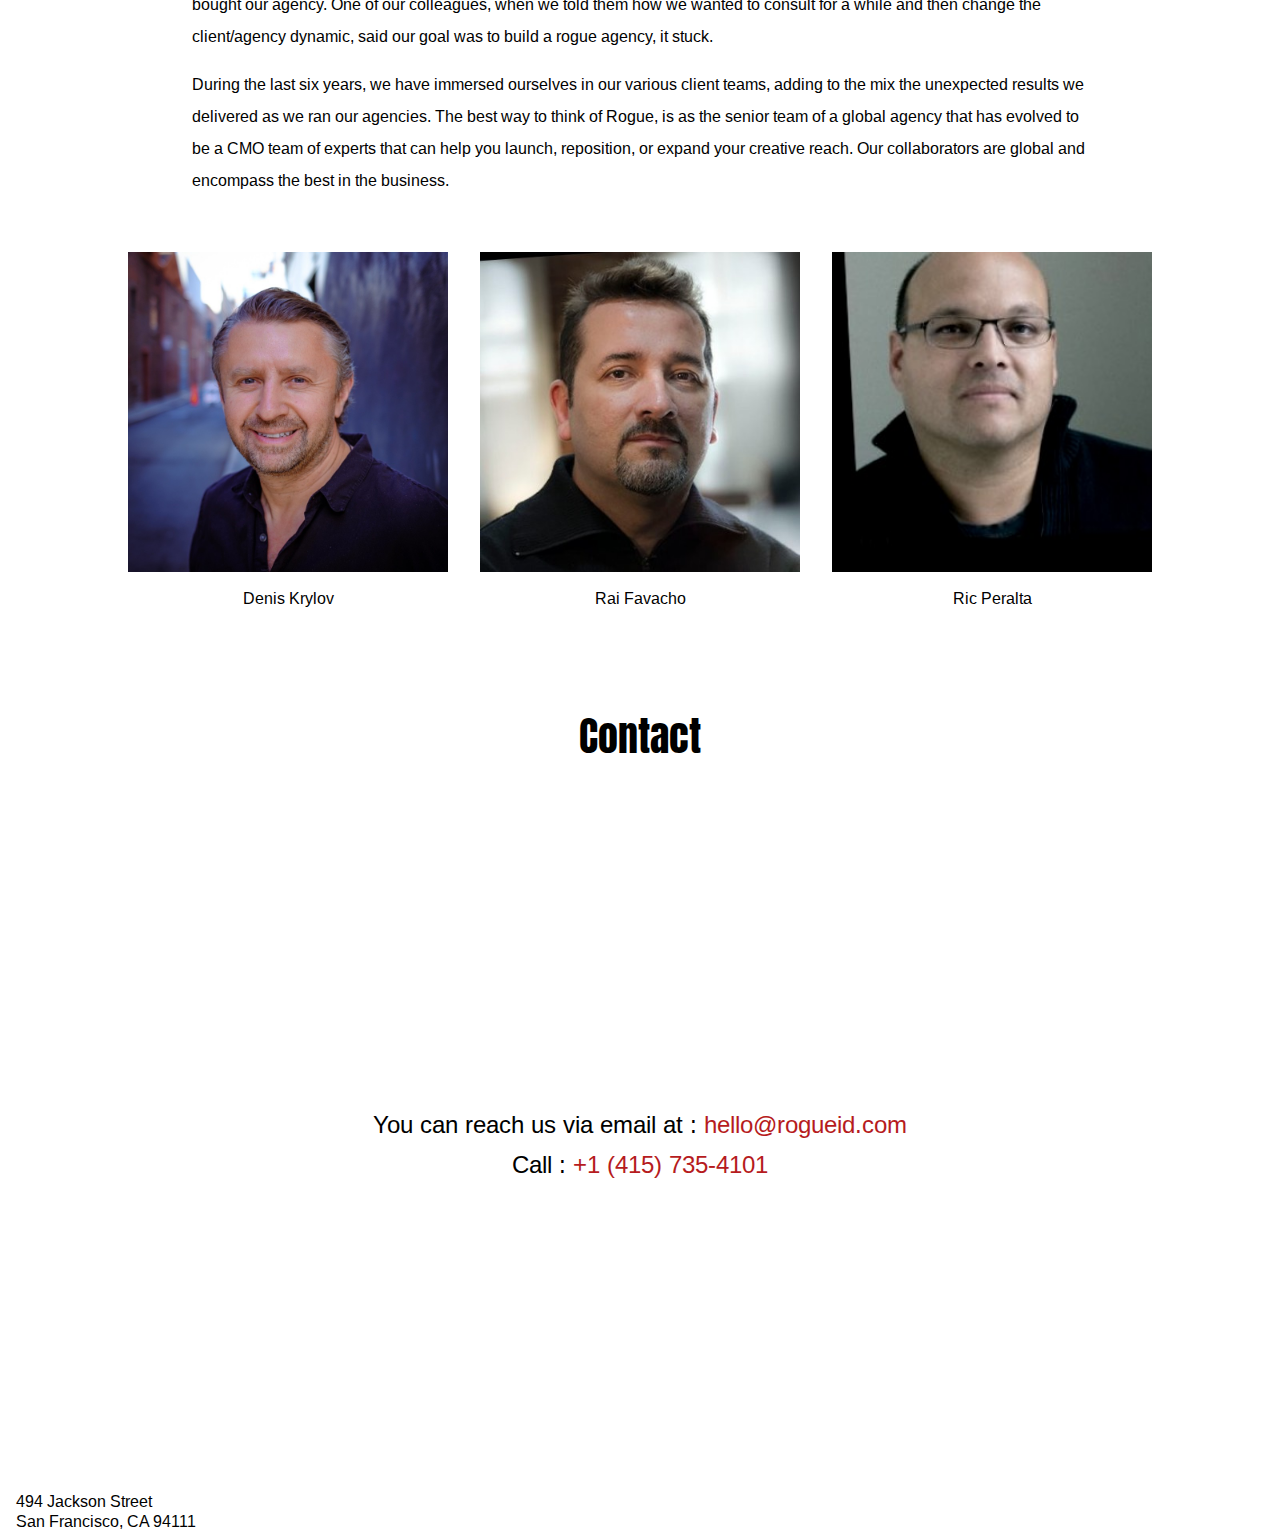
==== commit 214893f6: "removed new image" ====
--- a/index.html
+++ b/index.html
@@ -58,7 +58,7 @@
                 <img src="./images/thumbnails/hpcover.jpeg" tag="hp" />
             </a>
             <a href="./work.html#tp4" class="project" id="project4">
-                <img src="./images/thumbnails/icon.jpeg" tag="icon air craft" />
+                <img src="./images/other/icon/icon.001.jpeg" tag="icon air craft" />
             </a>
             <a href="./work.html#tp6" class="project" id="project6">
                 <img src="./images/thumbnails/roma.jpeg" tag="roma shield" />
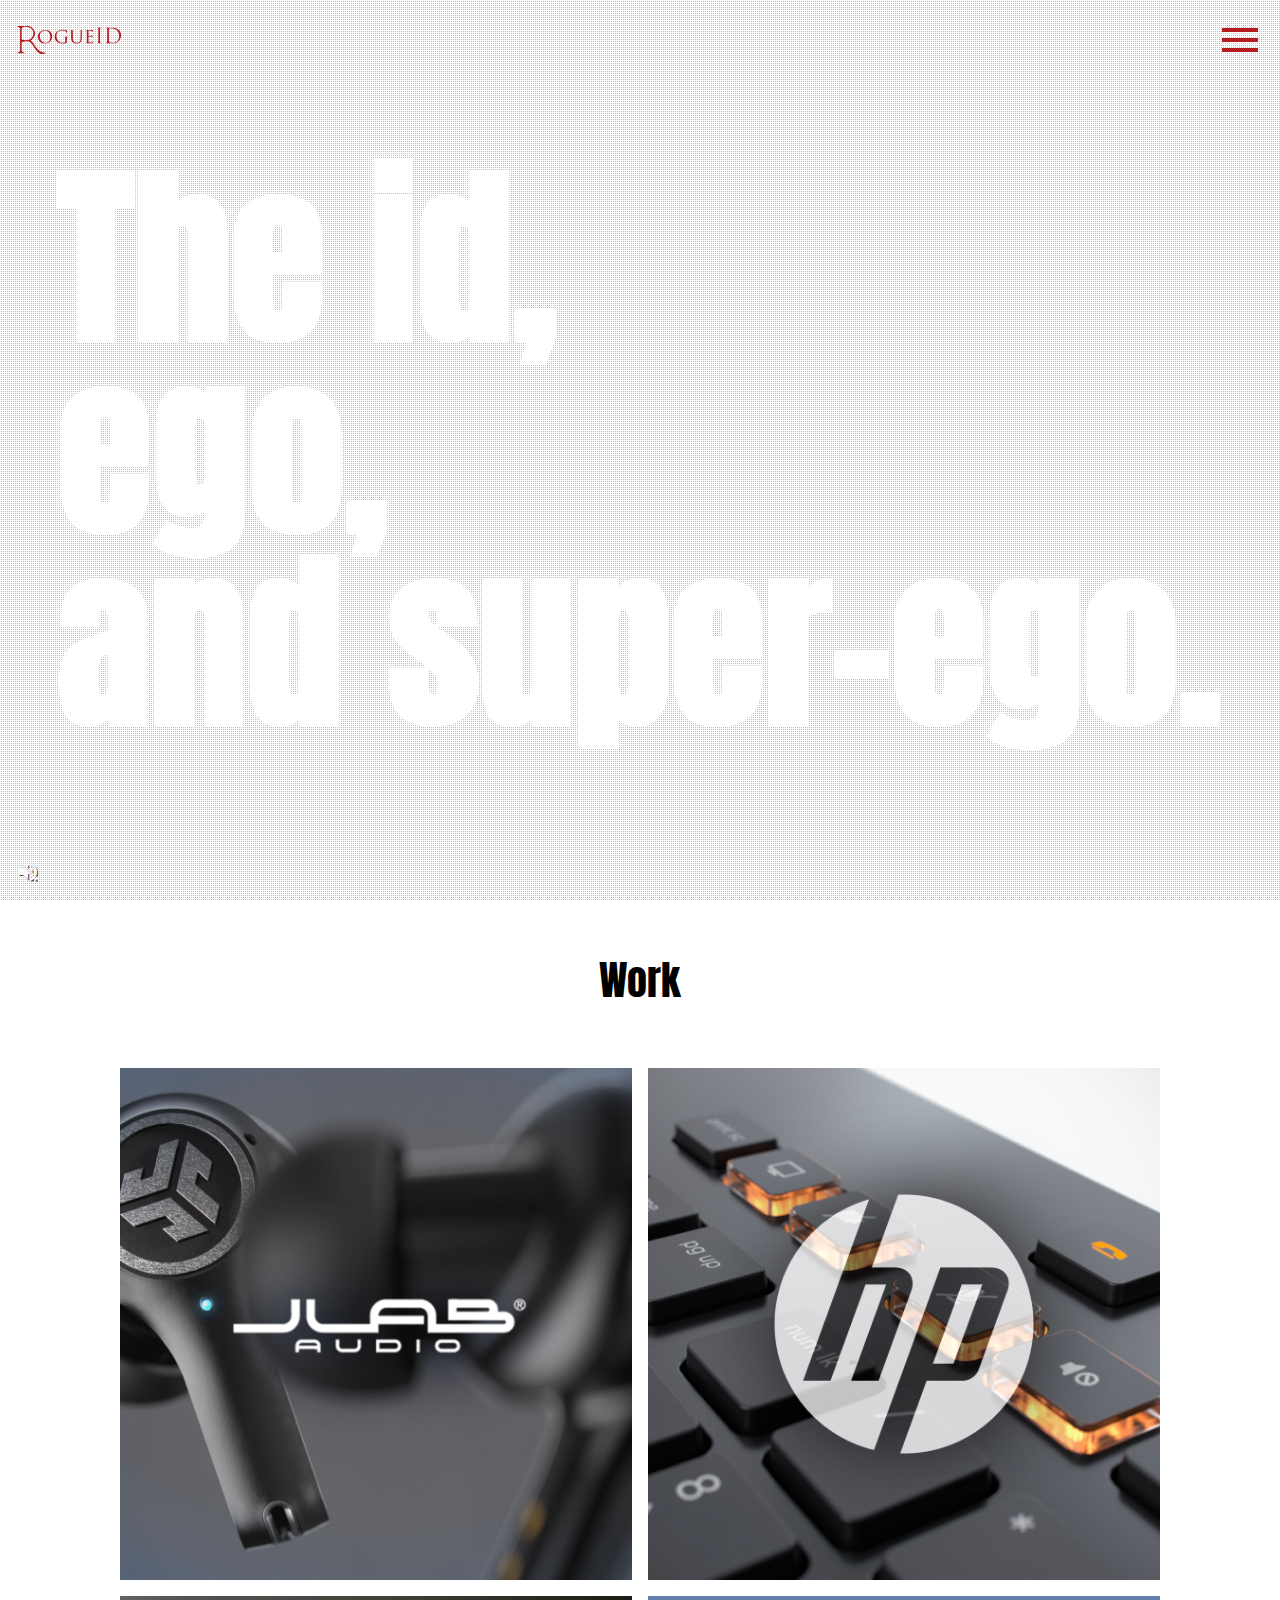
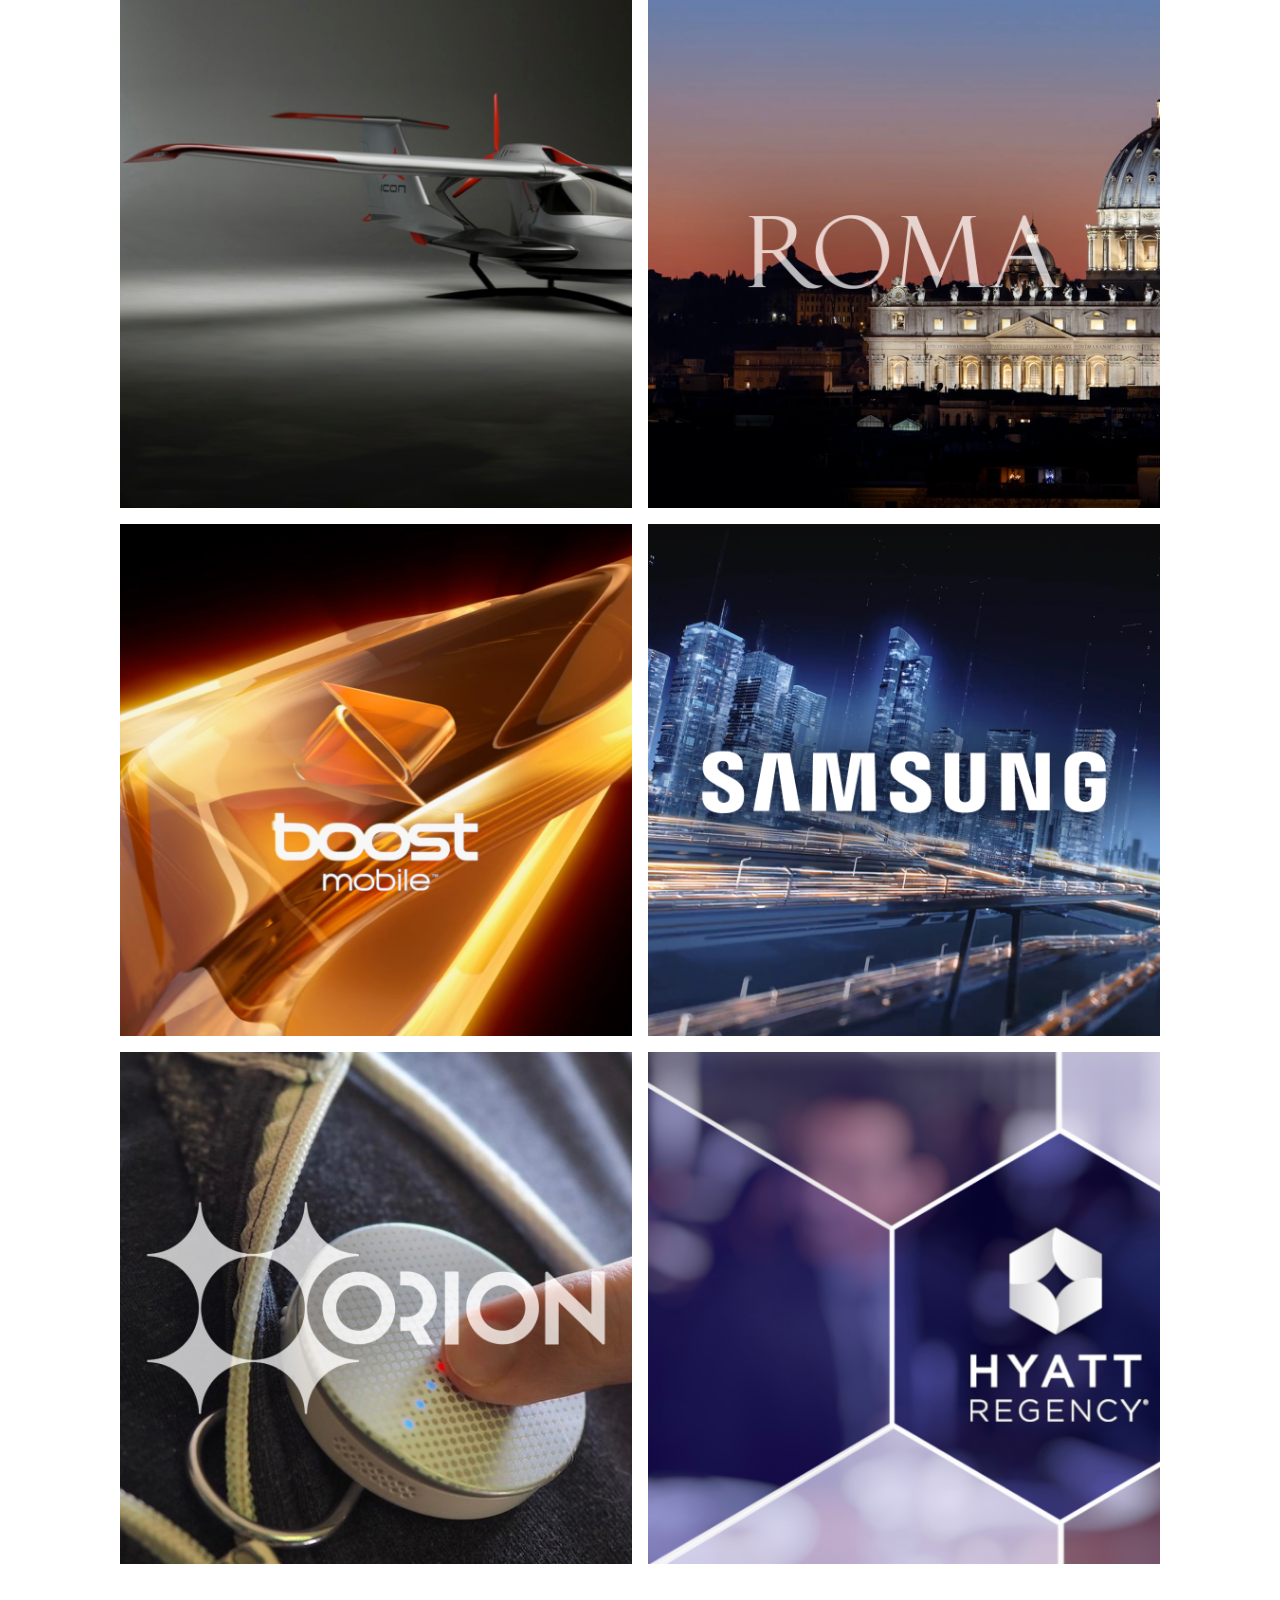
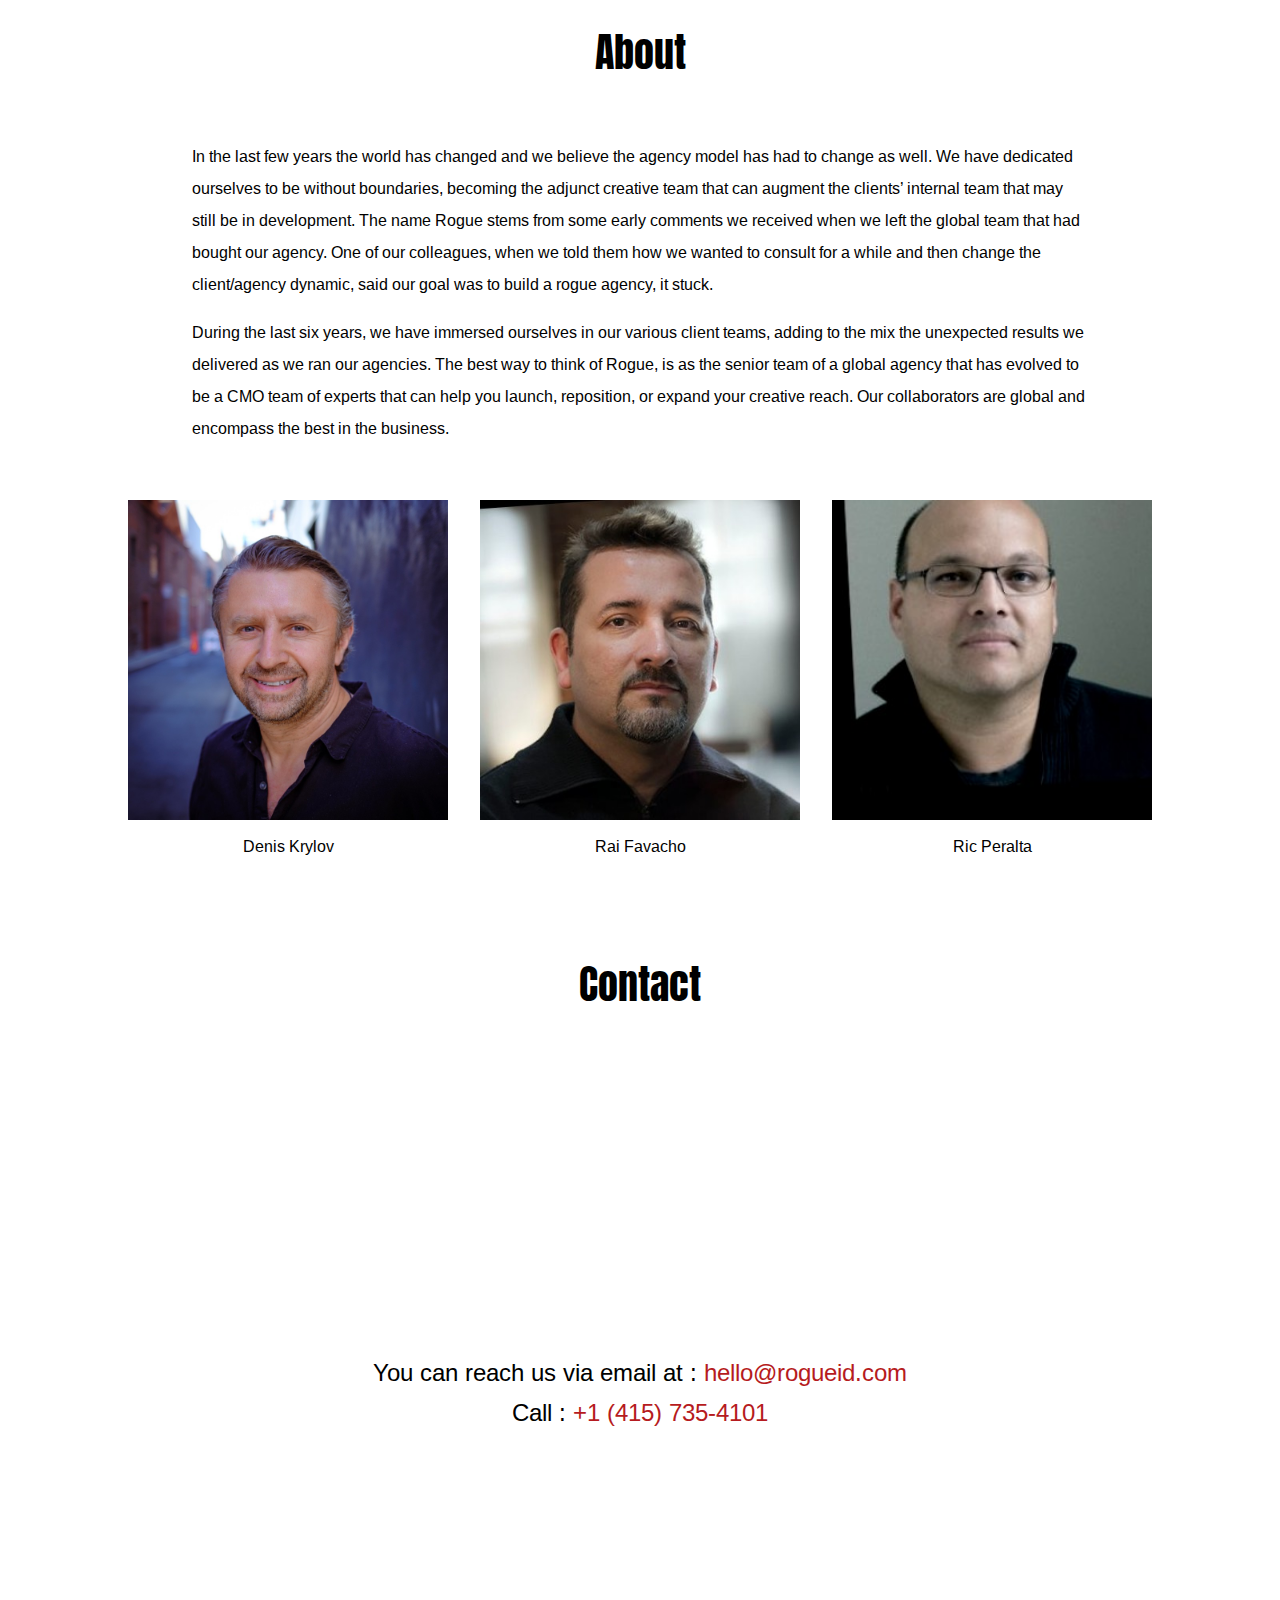
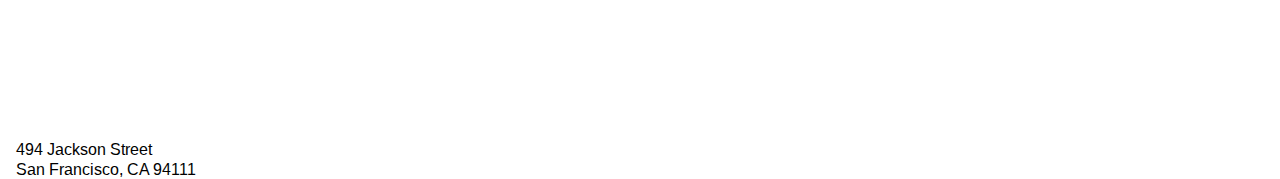
==== commit 2562b254: "scale thumbs" ====
--- a/index.html
+++ b/index.html
@@ -58,7 +58,7 @@
                 <img src="./images/thumbnails/hpcover.jpeg" tag="hp" />
             </a>
             <a href="./work.html#tp4" class="project" id="project4">
-                <img src="./images/other/icon/icon.001.jpeg" tag="icon air craft" />
+                <img src="./images/other/icon/icon.002.jpeg" tag="icon air craft" />
             </a>
             <a href="./work.html#tp6" class="project" id="project6">
                 <img src="./images/thumbnails/roma.jpeg" tag="roma shield" />
--- a/css/style.css
+++ b/css/style.css
@@ -267,7 +267,7 @@
   overflow: hidden;
   margin: .5rem;
   width: 40vw;
-  height: 50vh;
+  height: 40vw;
   display: -webkit-box;
   display: -ms-flexbox;
   display: flex;
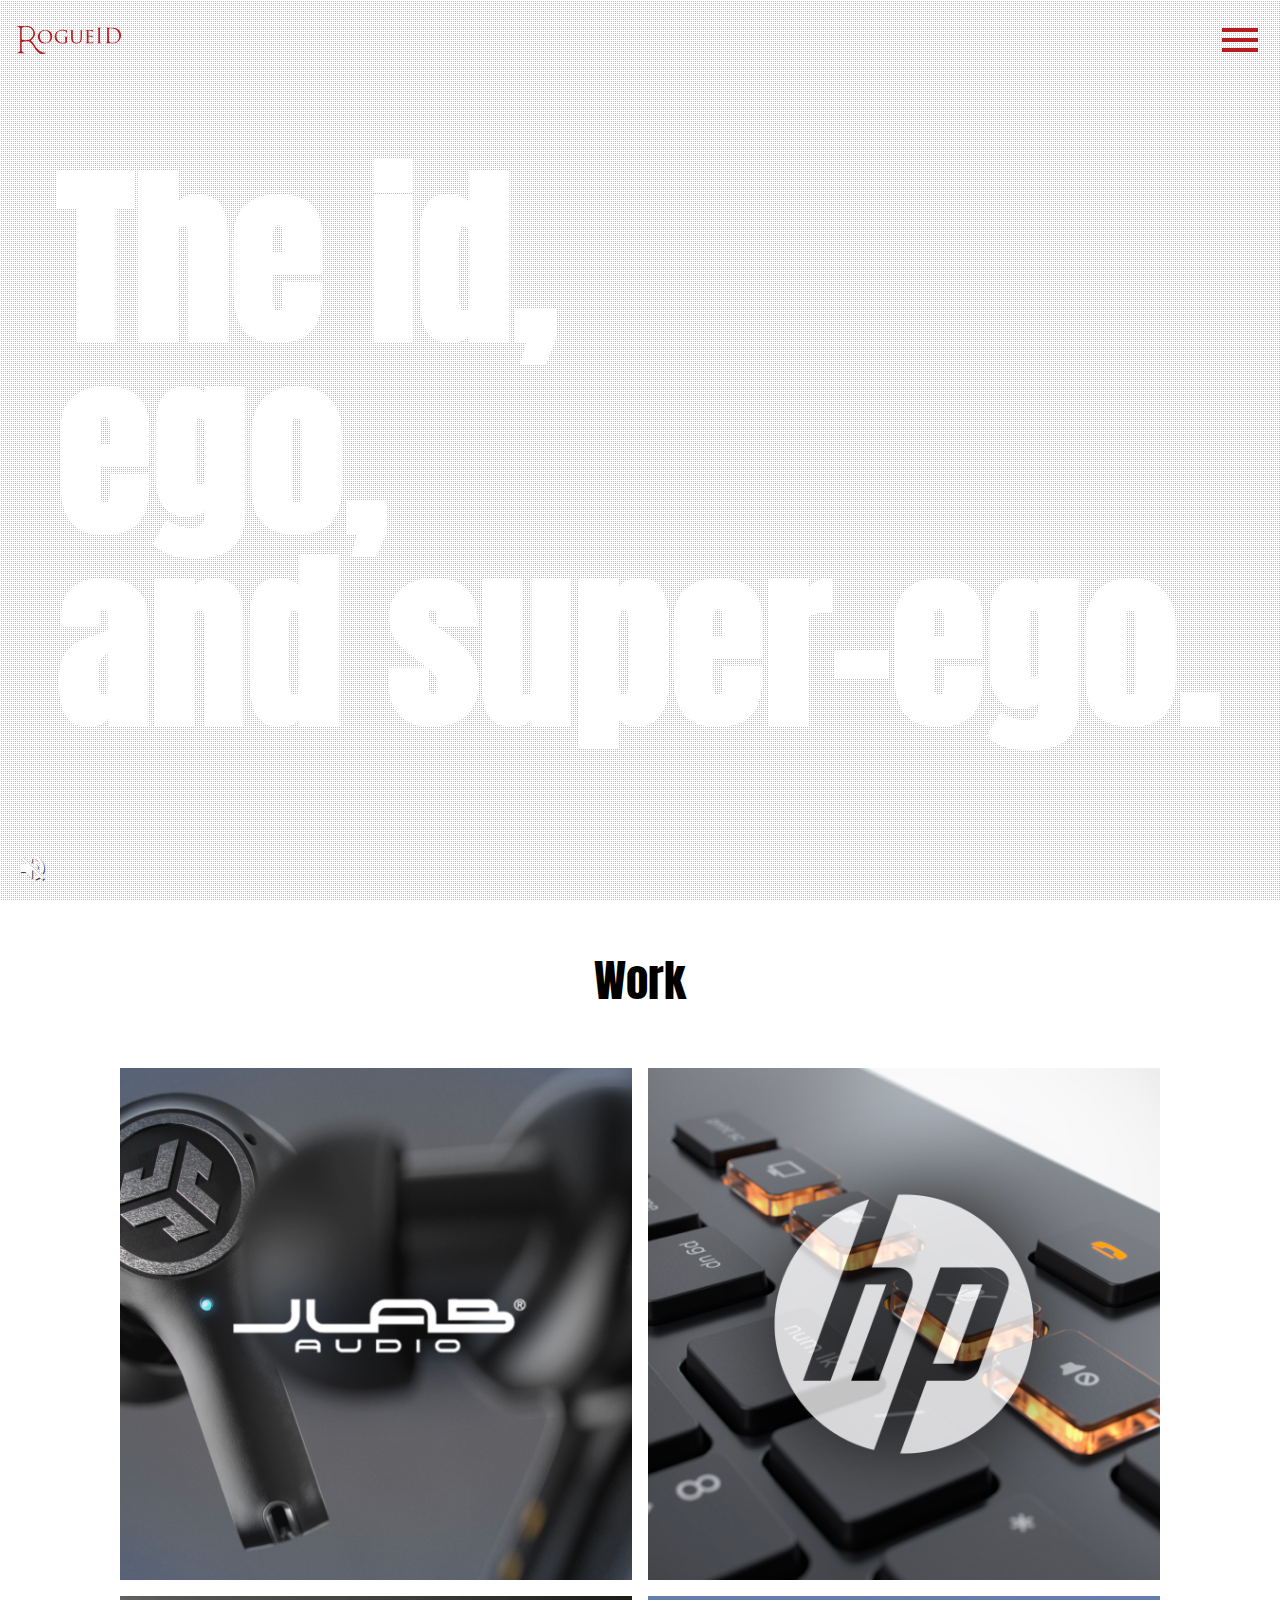
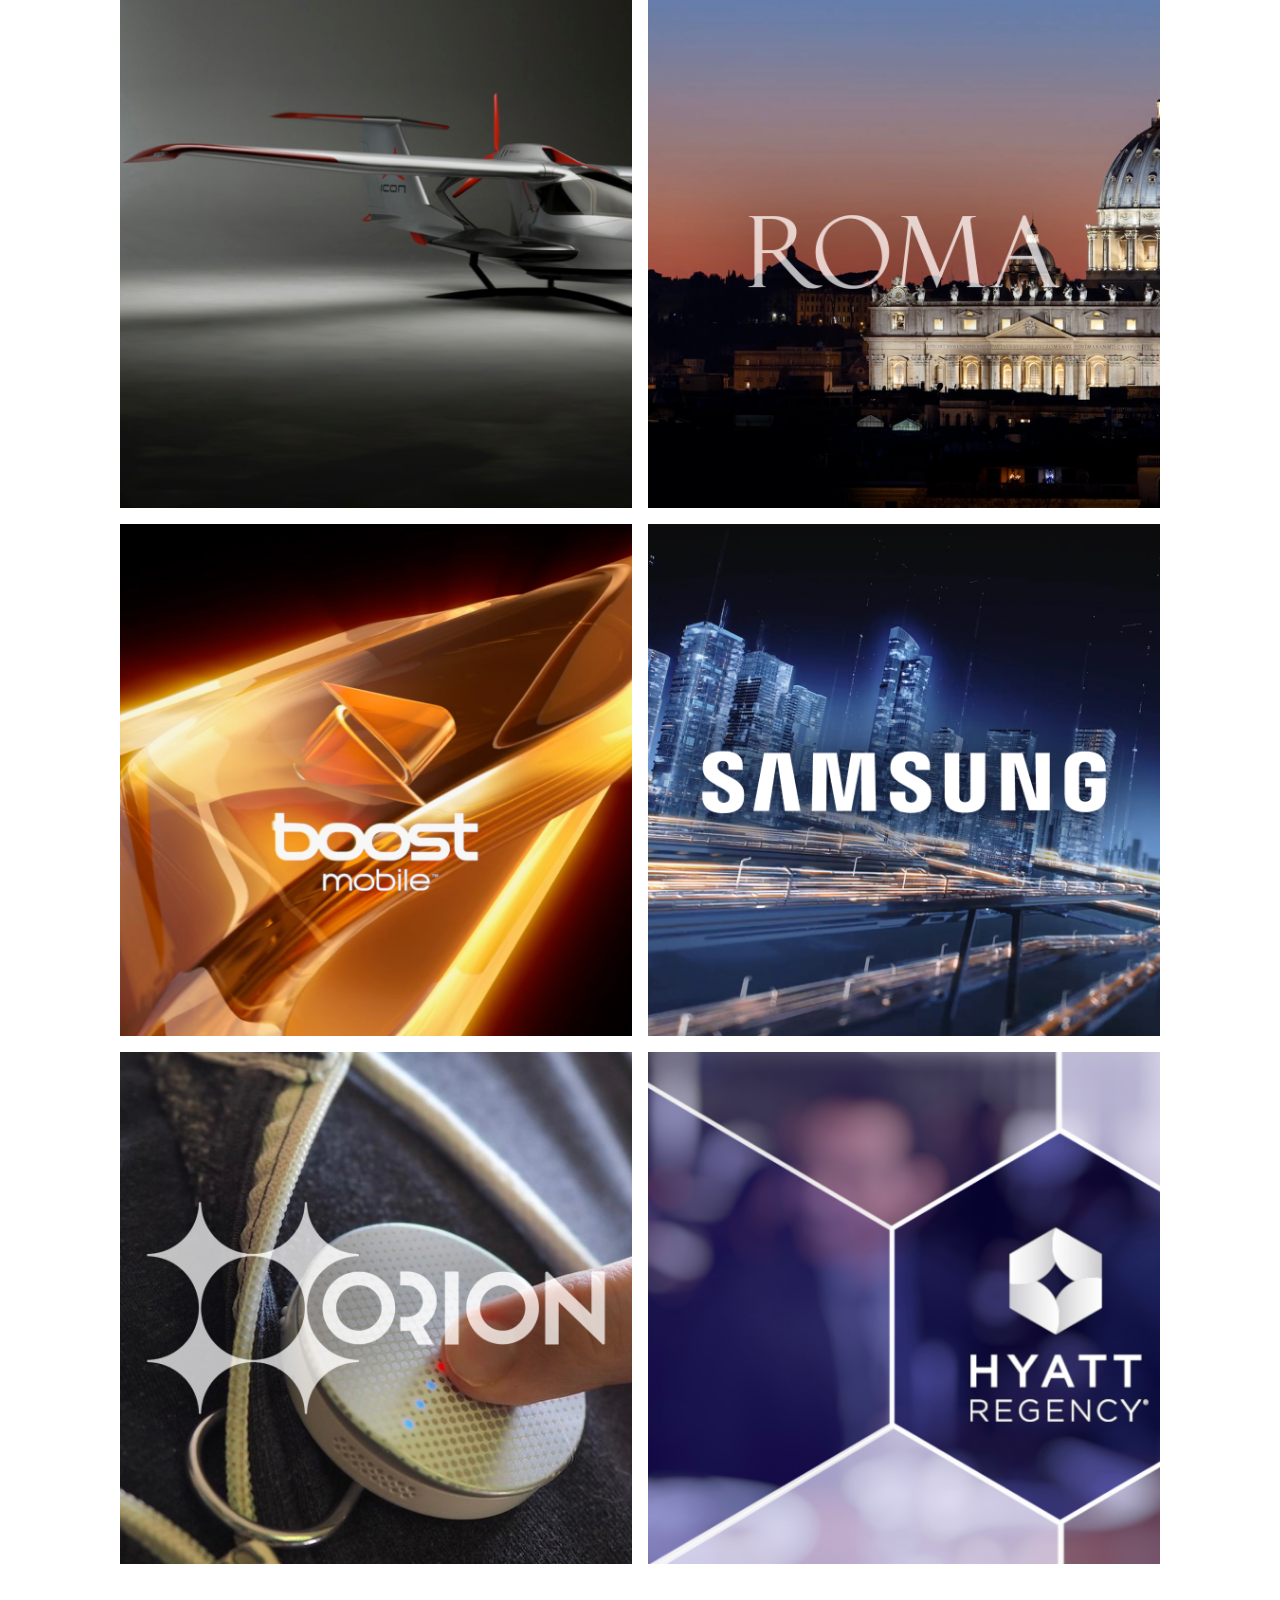
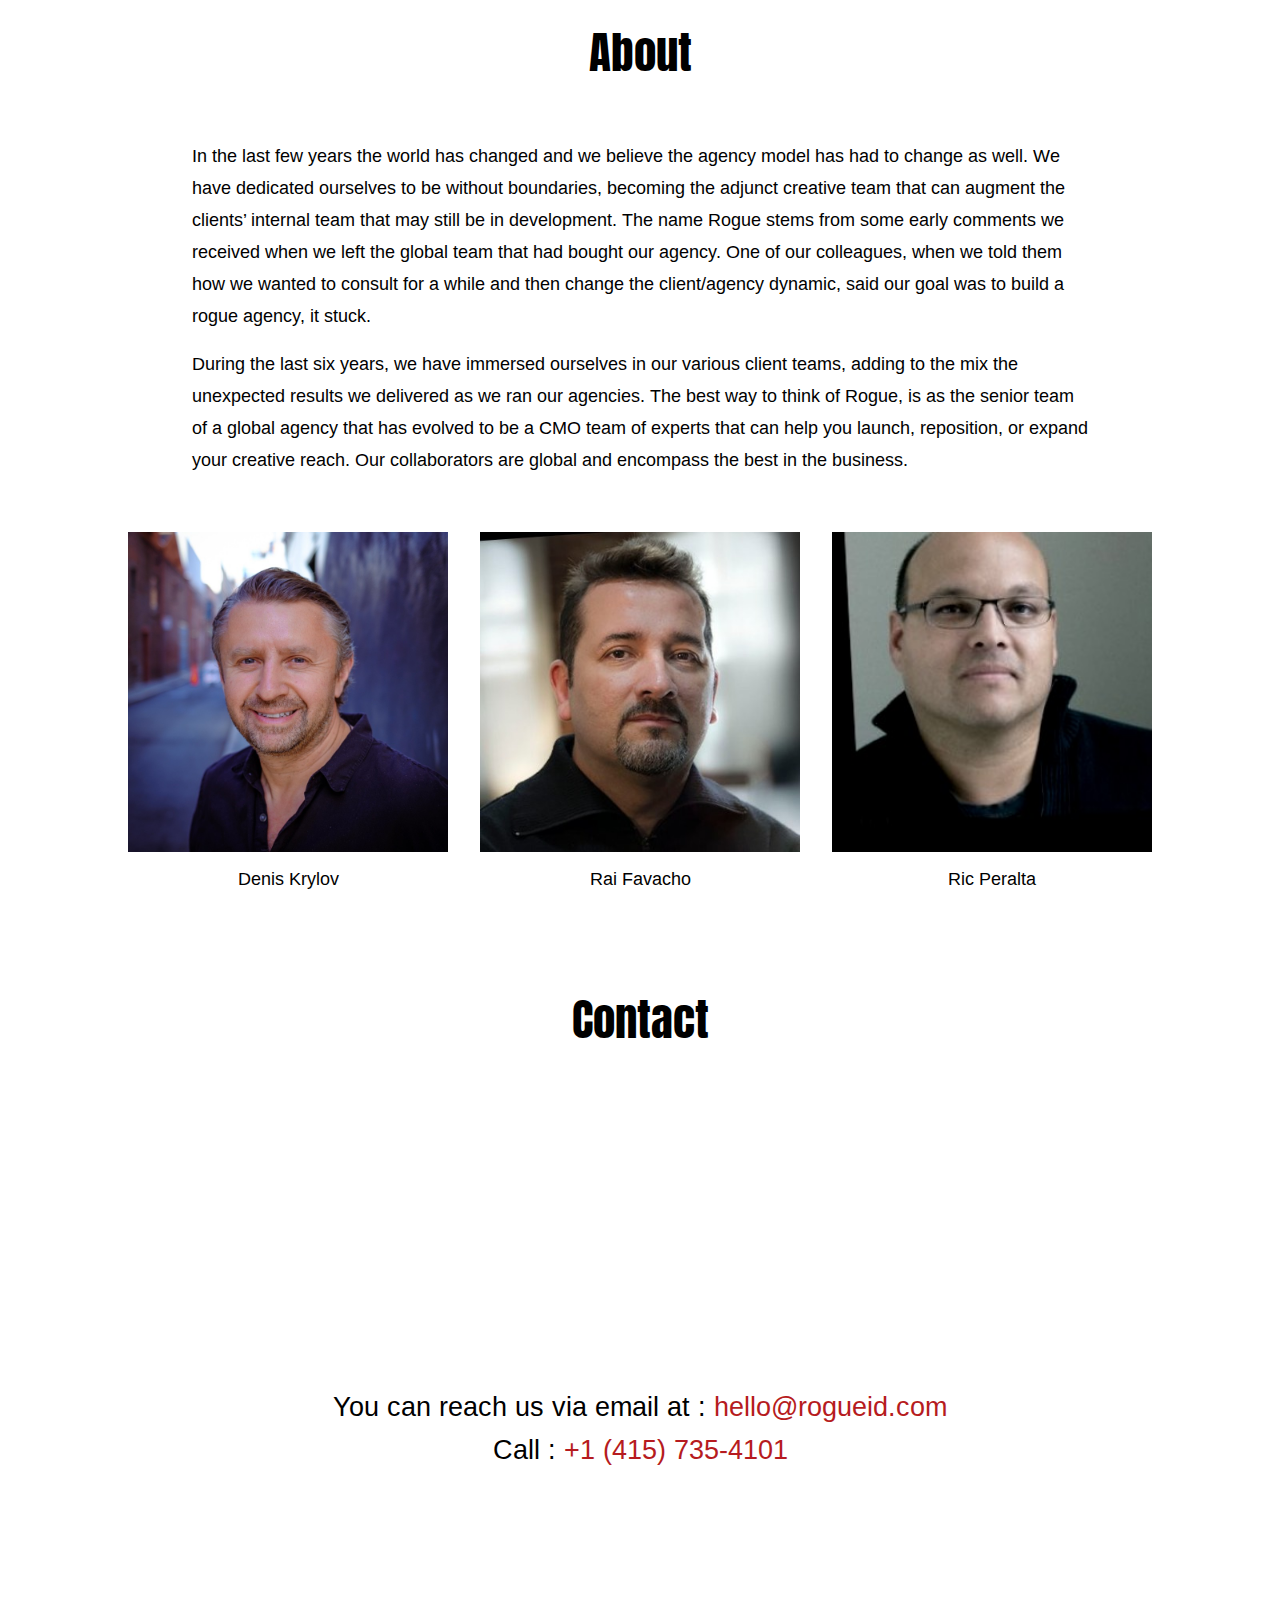
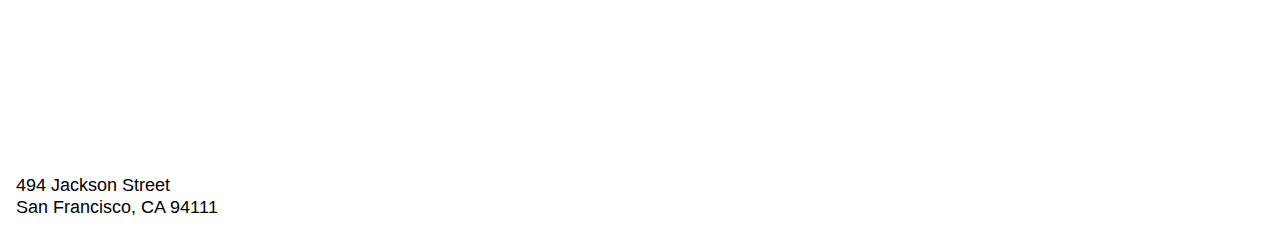
==== commit 782ab0b8: "addressing some feedback" ====
--- a/index.html
+++ b/index.html
@@ -5,7 +5,10 @@
     <meta charset="UTF-8">
     <meta http-equiv="X-UA-Compatible" content="IE=edge">
     <meta name="viewport" content="width=device-width, initial-scale=1.0">
-    <meta name="description" content="Rogue ID, Brand, Agency, Team" />
+    <meta name="description"
+        content="Rogue ID is a small team of experienced creatives that can realise your group's full potential." />
+    <meta name="keywords"
+        content="HTML5, CSS3, JavaScript, RogueID, rogueid, Rogue ID, creative, agency, San Francisco, remote, contract, Bay Area">
     <link rel="stylesheet" type="text/css" href="./css/reset.css">
     <link rel="stylesheet" type="text/css" media="screen" href="./css/style.css">
     <link rel="stylesheet" href="https://fonts.googleapis.com/icon?family=Material+Icons">
@@ -99,7 +102,8 @@
             <div class="paragraph">
                 <p>
                     During the last six years, we have immersed ourselves in our various client teams, adding to the mix
-                    the unexpected results we delivered as we ran our agencies. The best way to think of Rogue, is as the
+                    the unexpected results we delivered as we ran our agencies. The best way to think of Rogue, is as
+                    the
                     senior team of a global agency that has evolved to be a CMO
                     team of experts that can help you launch, reposition, or expand your creative reach. Our
                     collaborators are global and encompass the best in the business.
--- a/css/style.css
+++ b/css/style.css
@@ -1,7 +1,7 @@
 @import url("https://fonts.googleapis.com/css2?family=Anton&family=Arimo&display=swap");
 body {
   font-family: 'Arimo', sans-serif;
-  font-size: 16px;
+  font-size: 18px;
   color: #000000;
   -webkit-font-smoothing: antialiased;
   text-rendering: optimizeLegibility;
@@ -141,6 +141,10 @@
   margin-left: 1rem;
 }
 
+nav side-bar h3 a {
+  padding: 1rem;
+}
+
 #video_contain {
   height: 100vh;
   background-attachment: fixed;
@@ -170,6 +174,7 @@
 }
 
 #video_contain #volume {
+  font-size: 2rem;
   color: #fbfbfb;
   text-shadow: 0.08rem 0.06rem rgba(0, 0, 0, 0.75);
   margin: 1rem;
@@ -191,8 +196,8 @@
 
 #video_contain #video #player {
   opacity: 0;
-  min-width: 150%;
-  min-height: 150%;
+  min-width: 125%;
+  min-height: 125%;
   width: auto;
   height: auto;
   position: absolute;
@@ -445,6 +450,7 @@
 
 contact #location {
   width: 100%;
+  margin-bottom: 1rem;
 }
 
 case-studies {
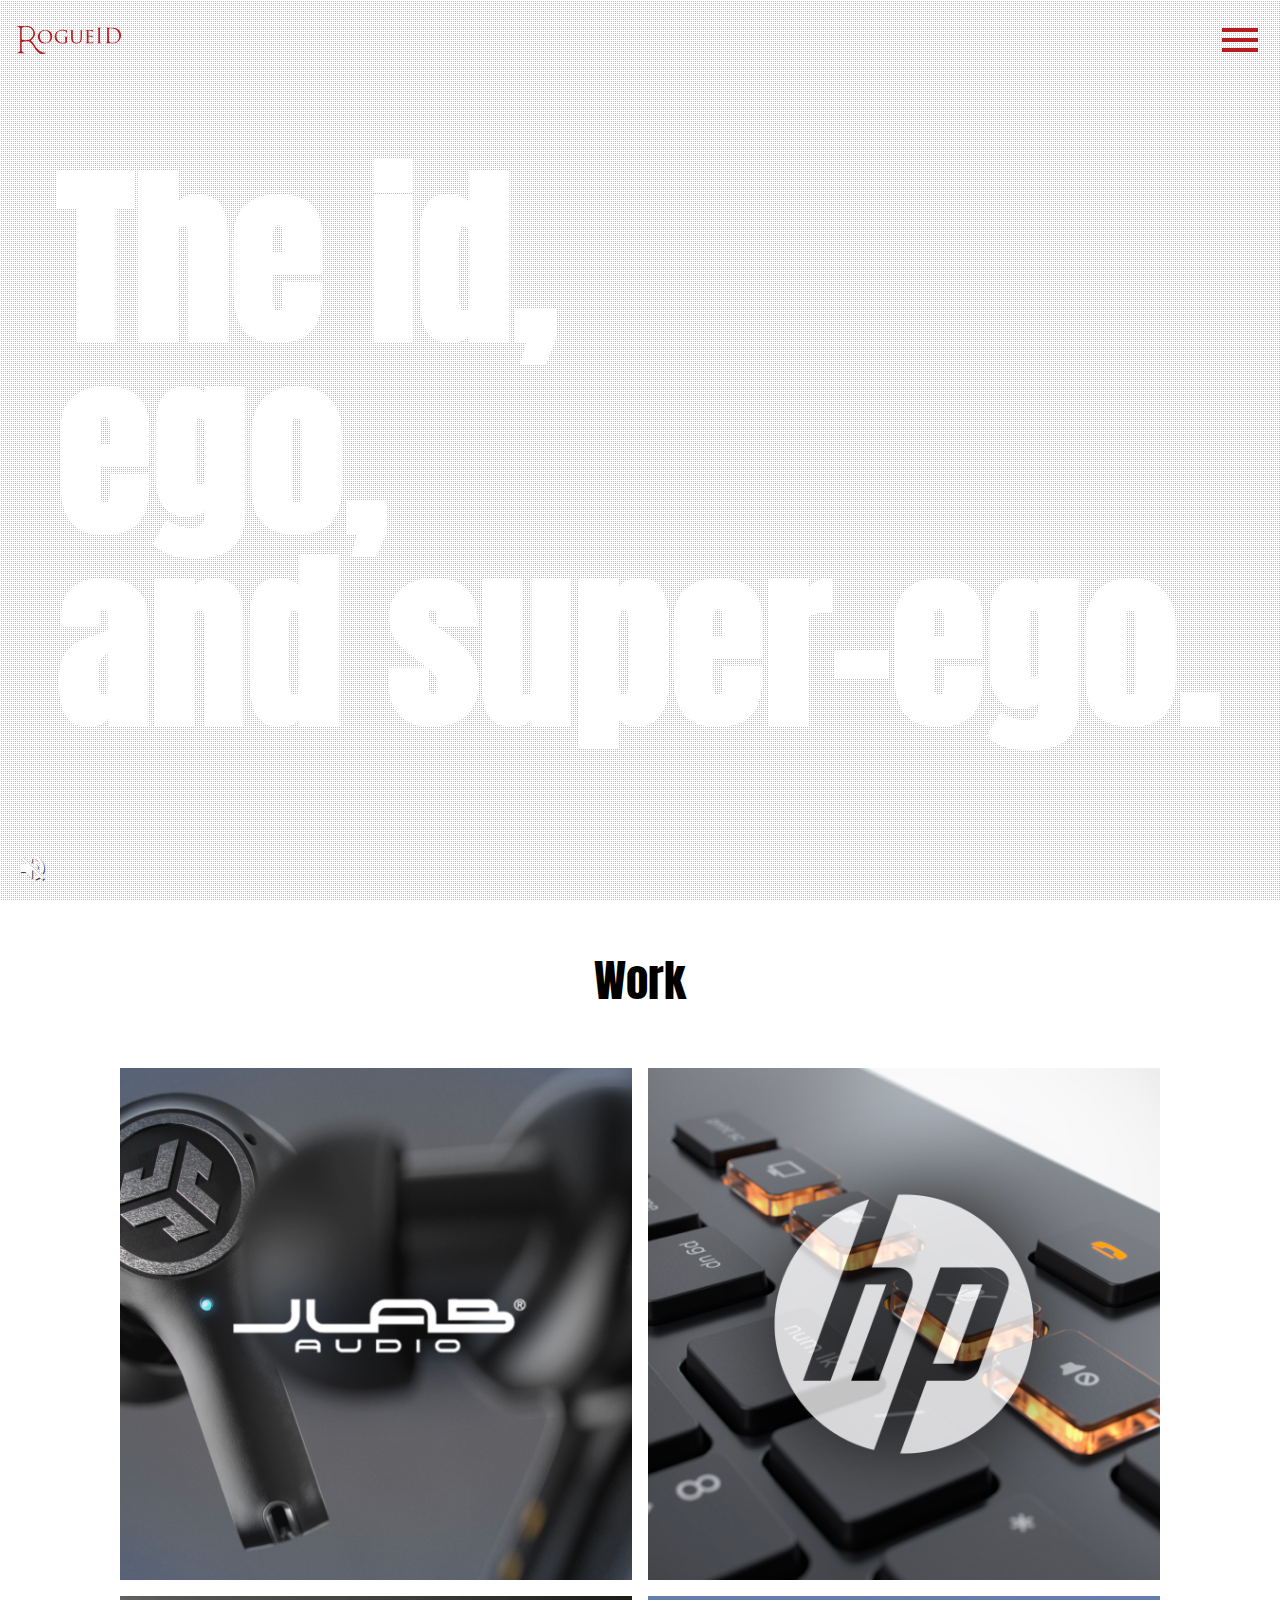
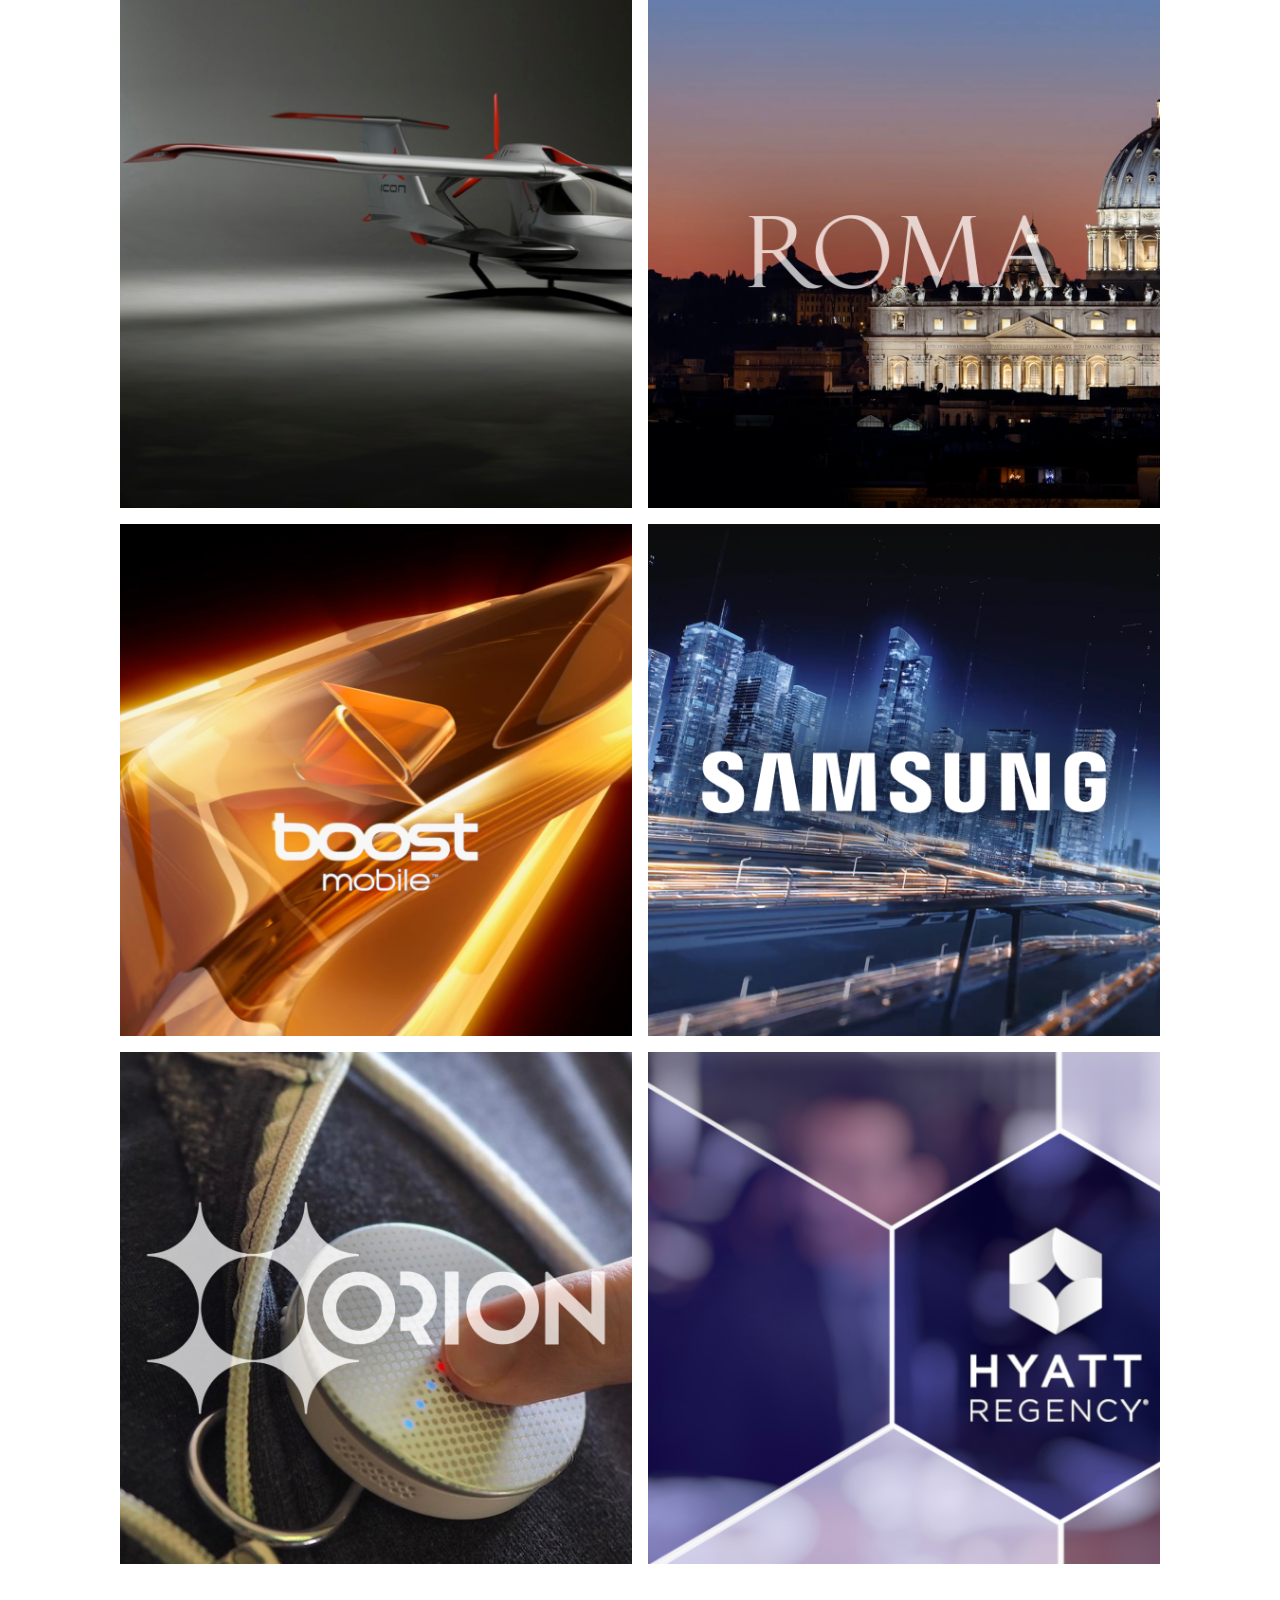
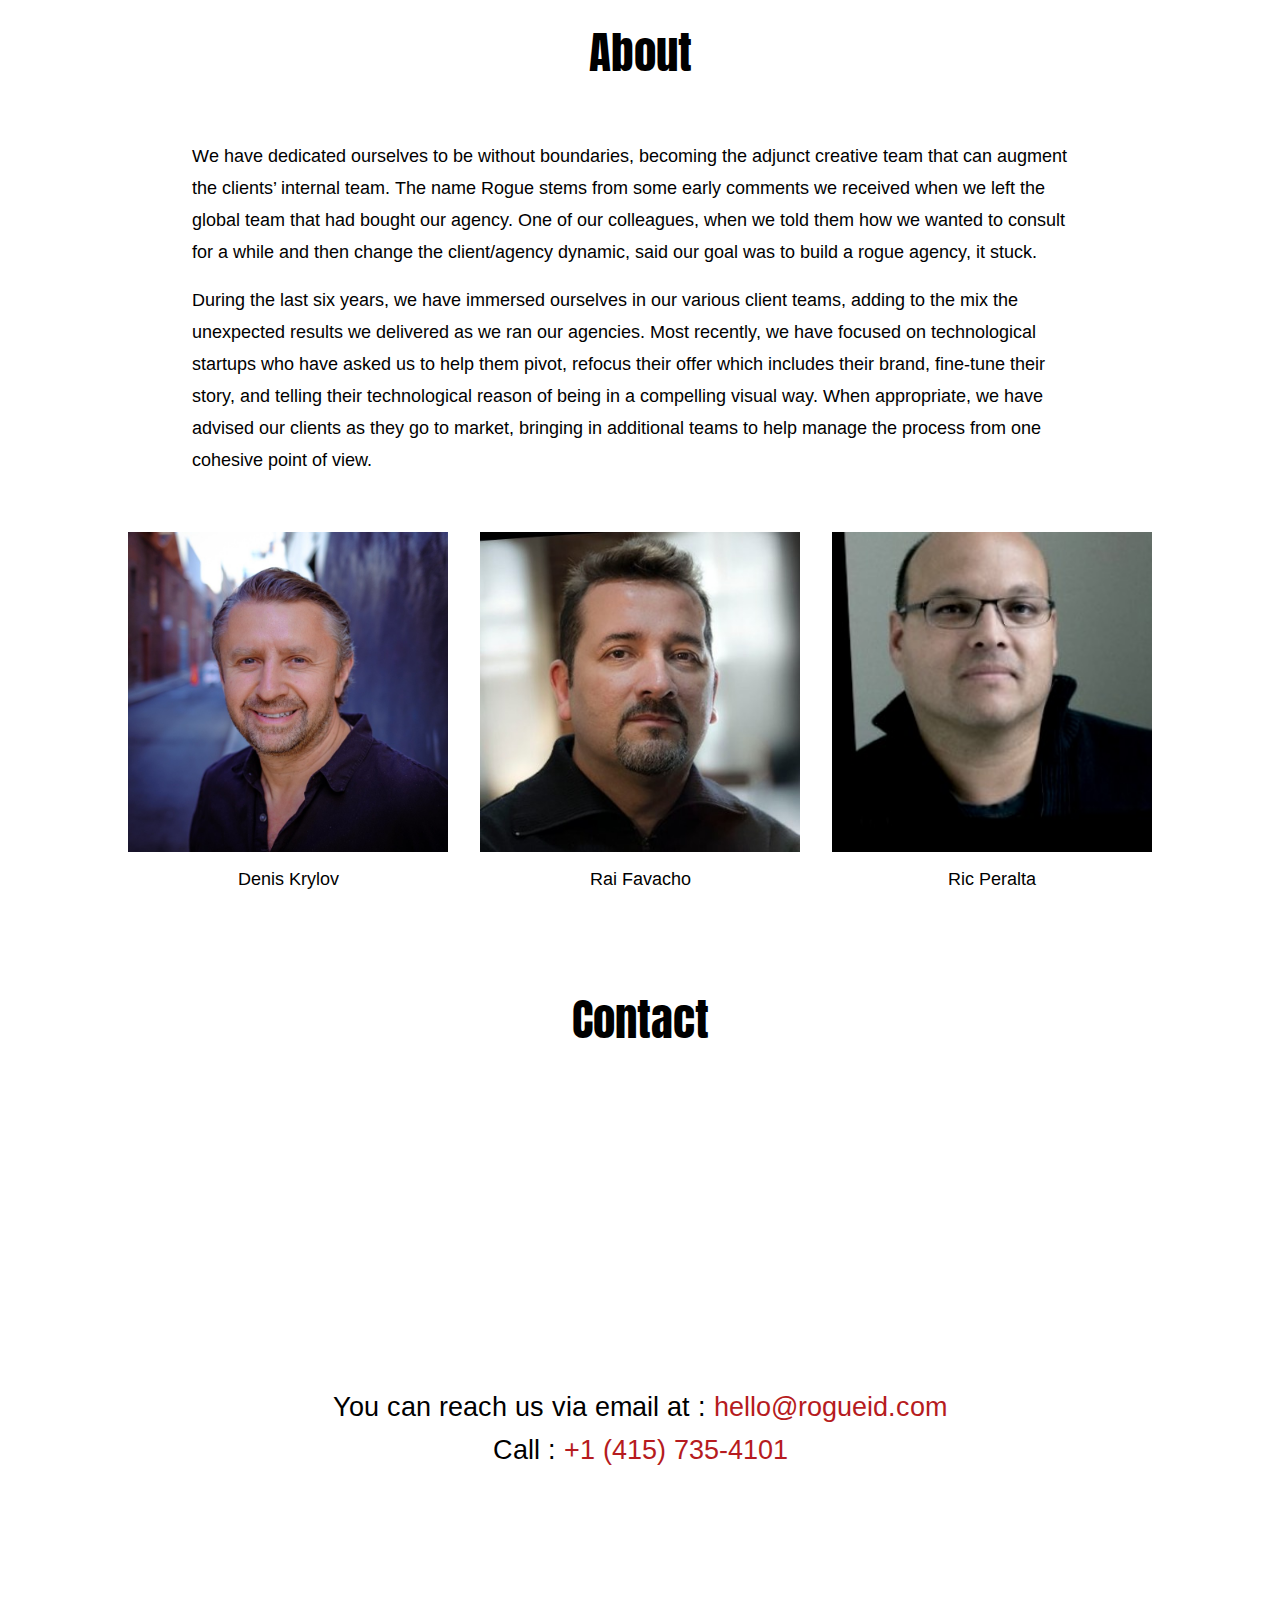
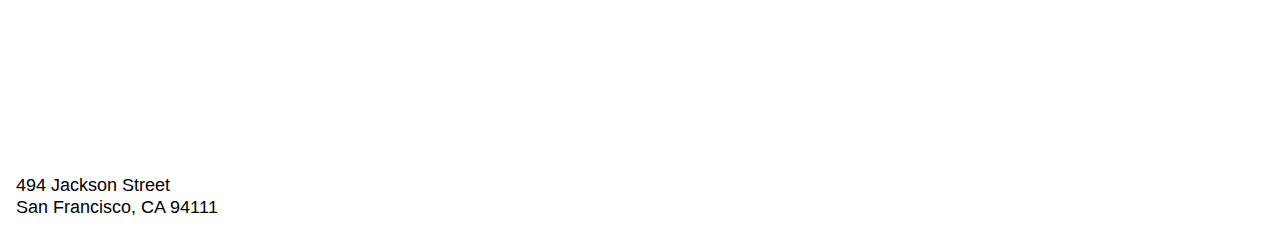
==== commit 163b8179: "Update index.html" ====
--- a/index.html
+++ b/index.html
@@ -91,9 +91,8 @@
         <div id="about-content">
             <div class="paragraph">
                 <p>
-                    In the last few years the world has changed and we believe the agency model has had to change as
-                    well. We have dedicated ourselves to be without boundaries, becoming the adjunct creative team that
-                    can augment the clients’ internal team that may still be in development. The name Rogue stems from
+                    We have dedicated ourselves to be without boundaries, becoming the adjunct creative team that
+                    can augment the clients’ internal team. The name Rogue stems from
                     some early comments we received when we left the global team that had bought our agency. One of our
                     colleagues, when we told them how we wanted to consult for a while and then change the client/agency
                     dynamic, said our goal was to build a rogue agency, it stuck.
@@ -102,11 +101,11 @@
             <div class="paragraph">
                 <p>
                     During the last six years, we have immersed ourselves in our various client teams, adding to the mix
-                    the unexpected results we delivered as we ran our agencies. The best way to think of Rogue, is as
-                    the
-                    senior team of a global agency that has evolved to be a CMO
-                    team of experts that can help you launch, reposition, or expand your creative reach. Our
-                    collaborators are global and encompass the best in the business.
+                    the unexpected results we delivered as we ran our agencies. Most recently, we have focused on
+                    technological startups who have asked us to help them pivot, refocus their offer which includes
+                    their brand, fine-tune their story, and telling their technological reason of being in a compelling
+                    visual way. When appropriate, we have advised our clients as they go to market, bringing in
+                    additional teams to help manage the process from one cohesive point of view.
                 </p>
             </div>
             <div id="people">
